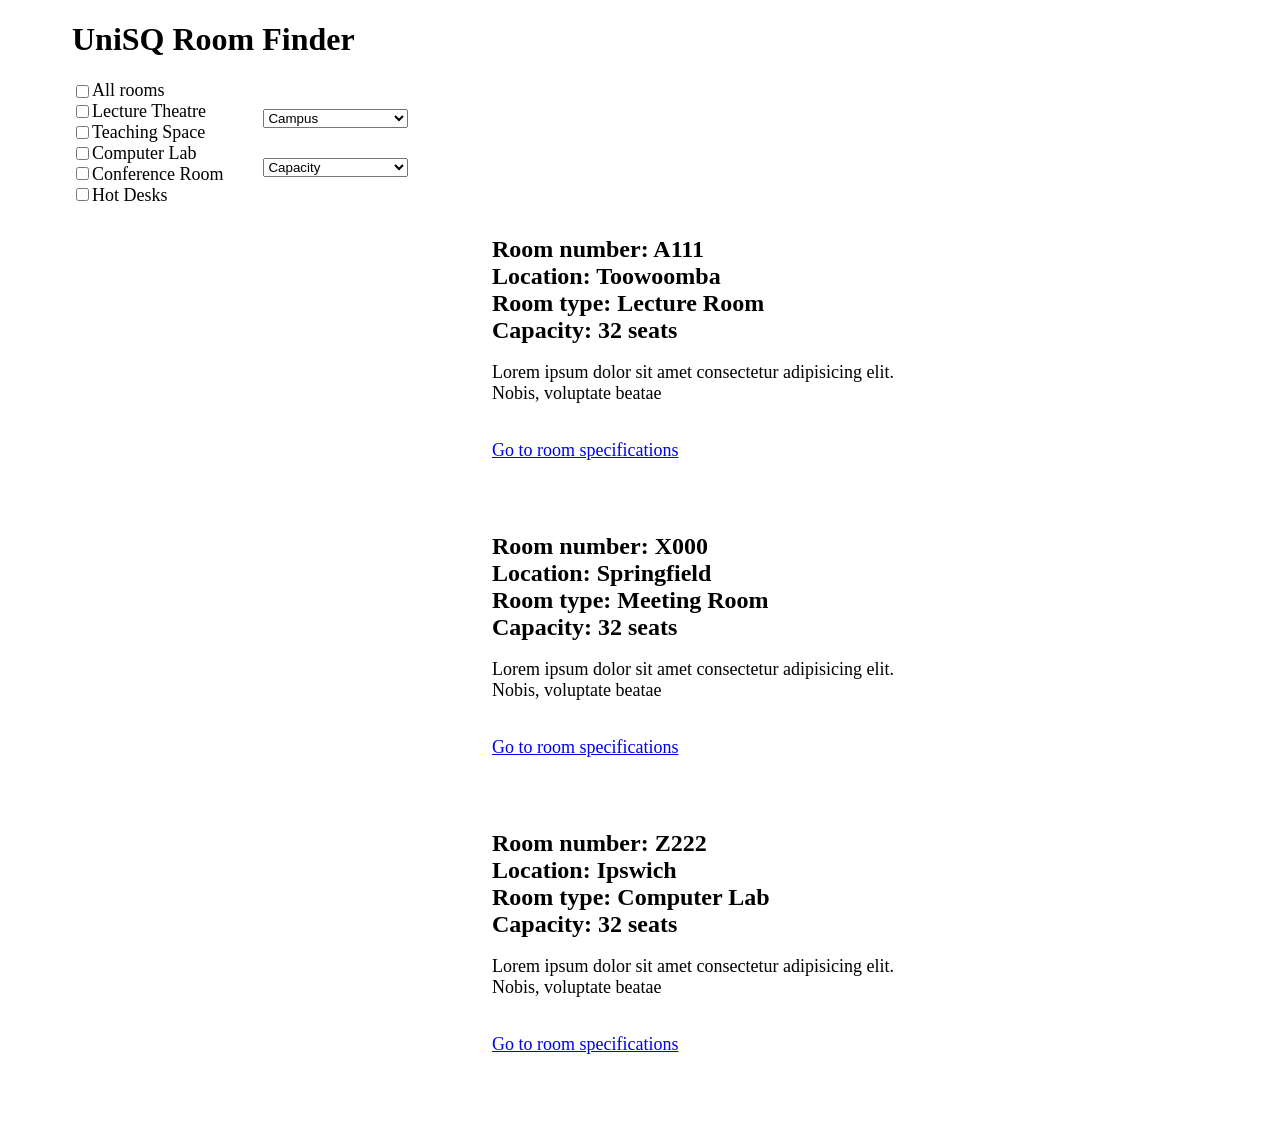
==== RoomFinder.html @ b2b9ea01 "needs work on item's class logic" ====
<!DOCTYPE html>
<html lang="en">
<head>
    <meta charset="UTF-8">
    <meta http-equiv="X-UA-Compatible" content="IE=edge">
    <meta name="viewport" content="width=device-width, initial-scale=1.0">
    <script src="https://ajax.googleapis.com/ajax/libs/jquery/3.6.0/jquery.min.js"></script>
    <title>UmiSQ Room Finder</title>
</head>
<style>
    body{
        padding-left: 5%;
    }
    .filter{
        display: flex;
        margin-bottom: 30px;
        font-size: large;
    }
    .position{background-color: green;
            margin: 10px;
            padding: 20px;
            font-size: 30px;}
    .col{
        display: flex;
        flex-direction: column;
        justify-content: space-evenly;
    }
    .rooms{
        display: flex;
        flex-direction: column;
        justify-content: space-evenly;
    }
    .col > label{
        display:inline-flex
    }
    #drops{
        margin-left: 40px;
    }
    .details{
        display: flex;
        gap: 20px;
        padding-bottom: 30px;
        /* display: none;         */
    }
    .details p{
        padding-right: 25%;
    }
    .details div{
        padding-right: 10px;
    }
    b{
        font-size:x-large;
    }
    p{
        font-size: large;
    }
    a{
        font-size: large;
    }
    .show{
        display: block;
    }

</style>
<script>
    //Javascript 
    // filterSelection("all");
    // function filterSelection(c){
    //     var x, i;
    //     x = document.getElementsByClassName("details");
    //     if (c == "all") c = "";
    //     //Remove class "show"
    //     for(i = 0; i < x.length; i++){
    //         RemoveClass(x[i], "show");
    //         if (x[i].className.indexOf(c) > -1) AddClass(x[i], "show");
    //     }
    // }

    // function AddClass(element, name) {
    // var i, arr1, arr2;
    // arr1 = element.className.split(" ");
    // arr2 = name.split(" ");
    // for (i = 0; i < arr2.length; i++) {
    // if (arr1.indexOf(arr2[i]) == -1) {
    //   element.className += " " + arr2[i];
    //     }
    //  }
    // }

    // function RemoveClass(element, name) {
    // var i, arr1, arr2;
    // arr1 = element.className.split(" ");
    // arr2 = name.split(" ");
    // for (i = 0; i < arr2.length; i++) {
    //     while (arr1.indexOf(arr2[i]) > -1) {
    //         arr1.splice(arr1.indexOf(arr2[i]), 1);
    //      }
    //     }
    //     element.className = arr1.join(" ");
    // }
    
    // // var btnContainer = document.getElementsByClassName("filterContainer");
    // // var btns = btnContainer.getElementsByClassName("filterContainer");
    // var btns = document.getElementsByClassName("filterContainer");
    // for (var i = 0; i < btns.length; i++) {
    //     "click change".split(" ").forEach(function(e){
    //         btns[i].addEventListener(e, function() {
    //         var current = document.getElementsByClassName("active");
    //         current[0].className = current[0].className.replace(" active", "");
    //         this.className += " active";
    //         });    
    //     });
    // }

    
    // $(document).ready(function(){
    //     $('.btn').on("click" ,function(){
    //         var items = $(this).attr('name');
    //         console.log(items);
    //     $('.details').each(function(){
    //         if(!$(this).hasClass(items)){
    //           $(this).animate({"width" : "toggle"});  
    //         }
    //     });
    //     });
    //     $("#campus").change(function(){
    //         var camp = $('option:selected', this).attr('value');
    //         console.log(camp);
    //         $('.details').each(function(){
    //         if(!$(this).hasClass(camp)){
    //           $(this).animate({"width" : "toggle"});  
    //         }
    //     });
    //     });
    // });

    $(document).ready(function(){
        let items = [];
        let noitems =[];

        // $('.btn').on("click", function(){
        //     var boxes = $('input[name=a]:checked');
        //     var nothick = $("input[name=a]:not(checked)");
        //     console.log(boxes);
        //     console.log(nothick);
        //     //console.log(nothick)
        //     for(i=0; i < boxes.length; i++){
        //         var cls = boxes[i].id;
        //         if(!(items[i]=cls)){
        //             items.push(cls);
        //         }
        //         console.log(items);
        //     }


        $('.btn').on("click", function(){
            // $('.details').each(function(){
            //     $(this).hide();
            // });
            if($(this).prop('checked')){
                console.log("checked");
                console.log(this.id);
                var item = this.id;
                $('.details').each(function(){
                    if($(this).hasClass(item)){
                        if(!$(this).is(':visible')){
                            $(this).show();
                        }
                    }else if(!$(this).hasClass(item)){
                        $(this).hide()   //check if statements here <--------------
                    }
                });
            }else if($(this).prop('checked', false)){
                console.log('unchecked');
            }
        });

            function details(c){
                $('.details').each(function(){
                    if(!$(this).hasClass(c)){
                        $(this).hide();
                    }else{
                        $(this).show();
                    }
                });   
            }

        });

        

        // if($('.lecture').is(':checked')){
        //     alert('checked')
        // }

    //});


</script>
<body>
    <h1>UniSQ Room Finder</h1>
    <h2></h2>
    <div class="filter">
        <div class="col" class="filterContainer">
            <input class="btn active" type="checkbox"  name="a" id="all">
            <input class="btn" type="checkbox"  name="a" id="lecture">
            <input class="btn" type="checkbox"  name="a" id="teaching">
            <input class="btn" type="checkbox"  name="a" id="lab">
            <input class="btn" type="checkbox"  name="a" id="conf">
            <input class="btn" type="checkbox"  name="a" id="desks">          
        </div>
        <div class="col">
            <label for="all">All rooms</label>
            <label for="lecture">Lecture Theatre</label>
            <label for="teaching">Teaching Space</label>
            <label for="lab">Computer Lab</label>
            <label for="conf">Conference Room</label>
            <label for="desks">Hot Desks</label>
        </div>
        <div class="col" id="drops">
            <select name="Campus" id="campus" class="filterContainer">
                <option class="btn" value="" disabled selected hidden>Campus</option>
                <option class="btn" value="spf" name="spf">Springfield</option>
                <option class="btn" value="tw" >Toowoomba</option>
                <option class="btn" value="ip" >Ipswich</option>
            </select>
            <select name="Capacity" id="capacity" class="filterContainer">
                <option value="" disabled selected hidden>Capacity</option>
                <option class="btn" value="small" >up to 10 people</option>
                <option class="btn" value="medium" >up to 30 people</option>
                <option class="btn" value="large" >more than 30 people</option>
            </select>
        </div>
    </div>
    <div class="rooms">
        <div class="details lecture tw" >
            <iframe  width="400" height="267" allowfullscreen style="border-style:none;" src="https://panoramas.usq.edu.au/viewer.html?config=/single%3Fid%3DBCR0GwQtn1OTLjhY5akVCd3Dundefined"></iframe>
            <div>
                <b>Room number: A111</b>
                <br>
                <b>Location: Toowoomba</b>
                <br>
                <b>Room type: Lecture Room</b>
                <br>
                <b>Capacity: 32 seats</b>
                <br>
                <p>Lorem ipsum dolor sit amet consectetur adipisicing elit. Nobis, voluptate beatae</p>
                <br>
                <a href="#">Go to room specifications</a>
            </div>
        </div>
        <div class="details conf spf">
            <iframe  width="400" height="267" allowfullscreen style="border-style:none;" src="https://panoramas.usq.edu.au/viewer.html?config=/single%3Fid%3DBCR0GwQtn1OTLjhY5akVCd3Dundefined"></iframe>
            <div>
                <b>Room number: X000</b>
                <br>
                <b>Location: Springfield</b>
                <br>
                <b>Room type: Meeting Room</b>
                <br>
                <b>Capacity: 32 seats</b>
                <br>
                <p>Lorem ipsum dolor sit amet consectetur adipisicing elit. Nobis, voluptate beatae</p>
                <br>
                <a href="#">Go to room specifications</a>
            </div>
        </div>
        <div class="details lab ip">
            <iframe  width="400" height="267" allowfullscreen style="border-style:none;" src="https://panoramas.usq.edu.au/viewer.html?config=/single%3Fid%3DBCR0GwQtn1OTLjhY5akVCd3Dundefined"></iframe>
            <div>
                <b>Room number: Z222</b>
                <br>
                <b>Location: Ipswich</b>
                <br>
                <b>Room type: Computer Lab</b>
                <br>
                <b>Capacity: 32 seats</b>
                <br>
                <p>Lorem ipsum dolor sit amet consectetur adipisicing elit. Nobis, voluptate beatae</p>
                <br>
                <a href="#">Go to room specifications</a>
            </div>
        </div>
    </div>
    
</body>
</html>
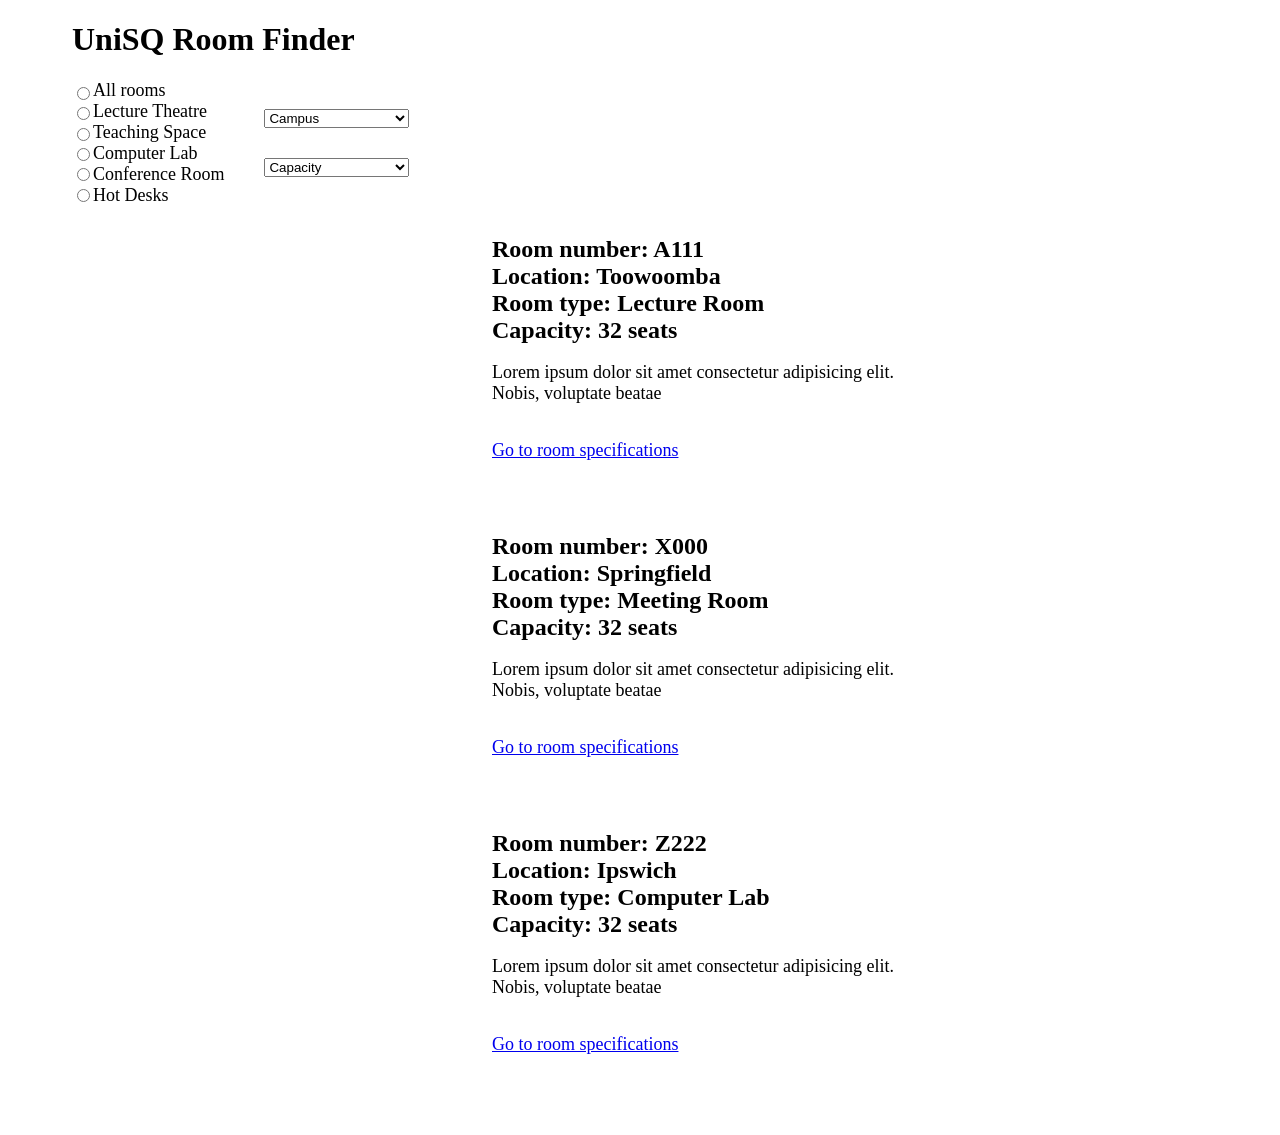
==== commit 0e5ee951: "to fix dropdown menu finder" ====
--- a/RoomFinder.html
+++ b/RoomFinder.html
@@ -135,6 +135,7 @@
     // });
 
     $(document).ready(function(){
+        itemid = "";
         let items = [];
         let noitems =[];
 
@@ -157,17 +158,29 @@
             // $('.details').each(function(){
             //     $(this).hide();
             // });
+            var thicked = $('input[name=a]:checked');
+            console.log(thicked.length);
+            console.log(thicked);
+            // if(thicked.length == 0){
+            //     console.log("all unchecked")
+            //     $('.details').show();
+            // };
+            // if($("#all").prop("checked", true)){
+            //     console.log("all unchecked")
+            //     $('.details').show();
+            // };
             if($(this).prop('checked')){
                 console.log("checked");
                 console.log(this.id);
                 var item = this.id;
+                itemid = item;
+                var flag = $(this).data('changed', true);
+                console.log($(this).data('changed'));
                 $('.details').each(function(){
                     if($(this).hasClass(item)){
-                        if(!$(this).is(':visible')){
                             $(this).show();
-                        }
-                    }else if(!$(this).hasClass(item)){
-                        $(this).hide()   //check if statements here <--------------
+                    }else if($(this).data('changed', false)){
+                        $(this).hide() 
                     }
                 });
             }else if($(this).prop('checked', false)){
@@ -175,25 +188,44 @@
             }
         });
 
-            function details(c){
+        $(".all").on("click", function(){
+
+            $(".details").show();
+
+
+        });
+
+        $("select[name=Campus]").change(function(){
+            var selectedCampus = $(this).children("option:selected").val();
+            if(selectedCampus == "tw"){
                 $('.details').each(function(){
-                    if(!$(this).hasClass(c)){
-                        $(this).hide();
+                    if($(this).hasClass("tw") && $(this).hasClass(itemid)){
+                        $(this).show()
                     }else{
-                        $(this).show();
+                        $(this).hide()
                     }
-                });   
+                })
+                //$(".tw").show();
+                //$(".spf").hide();
+                //$(".ip").hide();
+            // } else if(selectedCampus == "spf"){
+            //     $(".spf").show();
+            //     $(".tw").hide();
+            //     $(".ip").hide();
+            // } else if(selectedCampus == "ip"){
+            //     $(".ip").show();
+            //     $(".spf").hide();
+            //     $(".tw").hide();
             }
 
         });
 
-        
-
-        // if($('.lecture').is(':checked')){
-        //     alert('checked')
-        // }
-
-    //});
+
+
+
+
+        });
+
 
 
 </script>
@@ -202,12 +234,12 @@
     <h2></h2>
     <div class="filter">
         <div class="col" class="filterContainer">
-            <input class="btn active" type="checkbox"  name="a" id="all">
-            <input class="btn" type="checkbox"  name="a" id="lecture">
-            <input class="btn" type="checkbox"  name="a" id="teaching">
-            <input class="btn" type="checkbox"  name="a" id="lab">
-            <input class="btn" type="checkbox"  name="a" id="conf">
-            <input class="btn" type="checkbox"  name="a" id="desks">          
+            <input class="all" type="radio"  name="a" id="all">
+            <input class="btn" type="radio"  name="a" id="lecture">
+            <input class="btn" type="radio"  name="a" id="teaching">
+            <input class="btn" type="radio"  name="a" id="lab">
+            <input class="btn" type="radio"  name="a" id="conf">
+            <input class="btn" type="radio"  name="a" id="desks">          
         </div>
         <div class="col">
             <label for="all">All rooms</label>
@@ -219,16 +251,16 @@
         </div>
         <div class="col" id="drops">
             <select name="Campus" id="campus" class="filterContainer">
-                <option class="btn" value="" disabled selected hidden>Campus</option>
-                <option class="btn" value="spf" name="spf">Springfield</option>
-                <option class="btn" value="tw" >Toowoomba</option>
-                <option class="btn" value="ip" >Ipswich</option>
+                <option class="btn" value="all" disabled selected hidden name="campus">Campus</option>
+                <option class="btn" value="spf" name="campus">Springfield</option>
+                <option class="btn" value="tw"  name="campus">Toowoomba</option>
+                <option class="btn" value="ip" name="campus">Ipswich</option>
             </select>
             <select name="Capacity" id="capacity" class="filterContainer">
-                <option value="" disabled selected hidden>Capacity</option>
-                <option class="btn" value="small" >up to 10 people</option>
-                <option class="btn" value="medium" >up to 30 people</option>
-                <option class="btn" value="large" >more than 30 people</option>
+                <option value="" disabled selected hidden name="capacity">Capacity</option>
+                <option class="btn" value="small" name="capacity">up to 10 people</option>
+                <option class="btn" value="medium" name="capacity">up to 30 people</option>
+                <option class="btn" value="large" name="capacity">more than 30 people</option>
             </select>
         </div>
     </div>
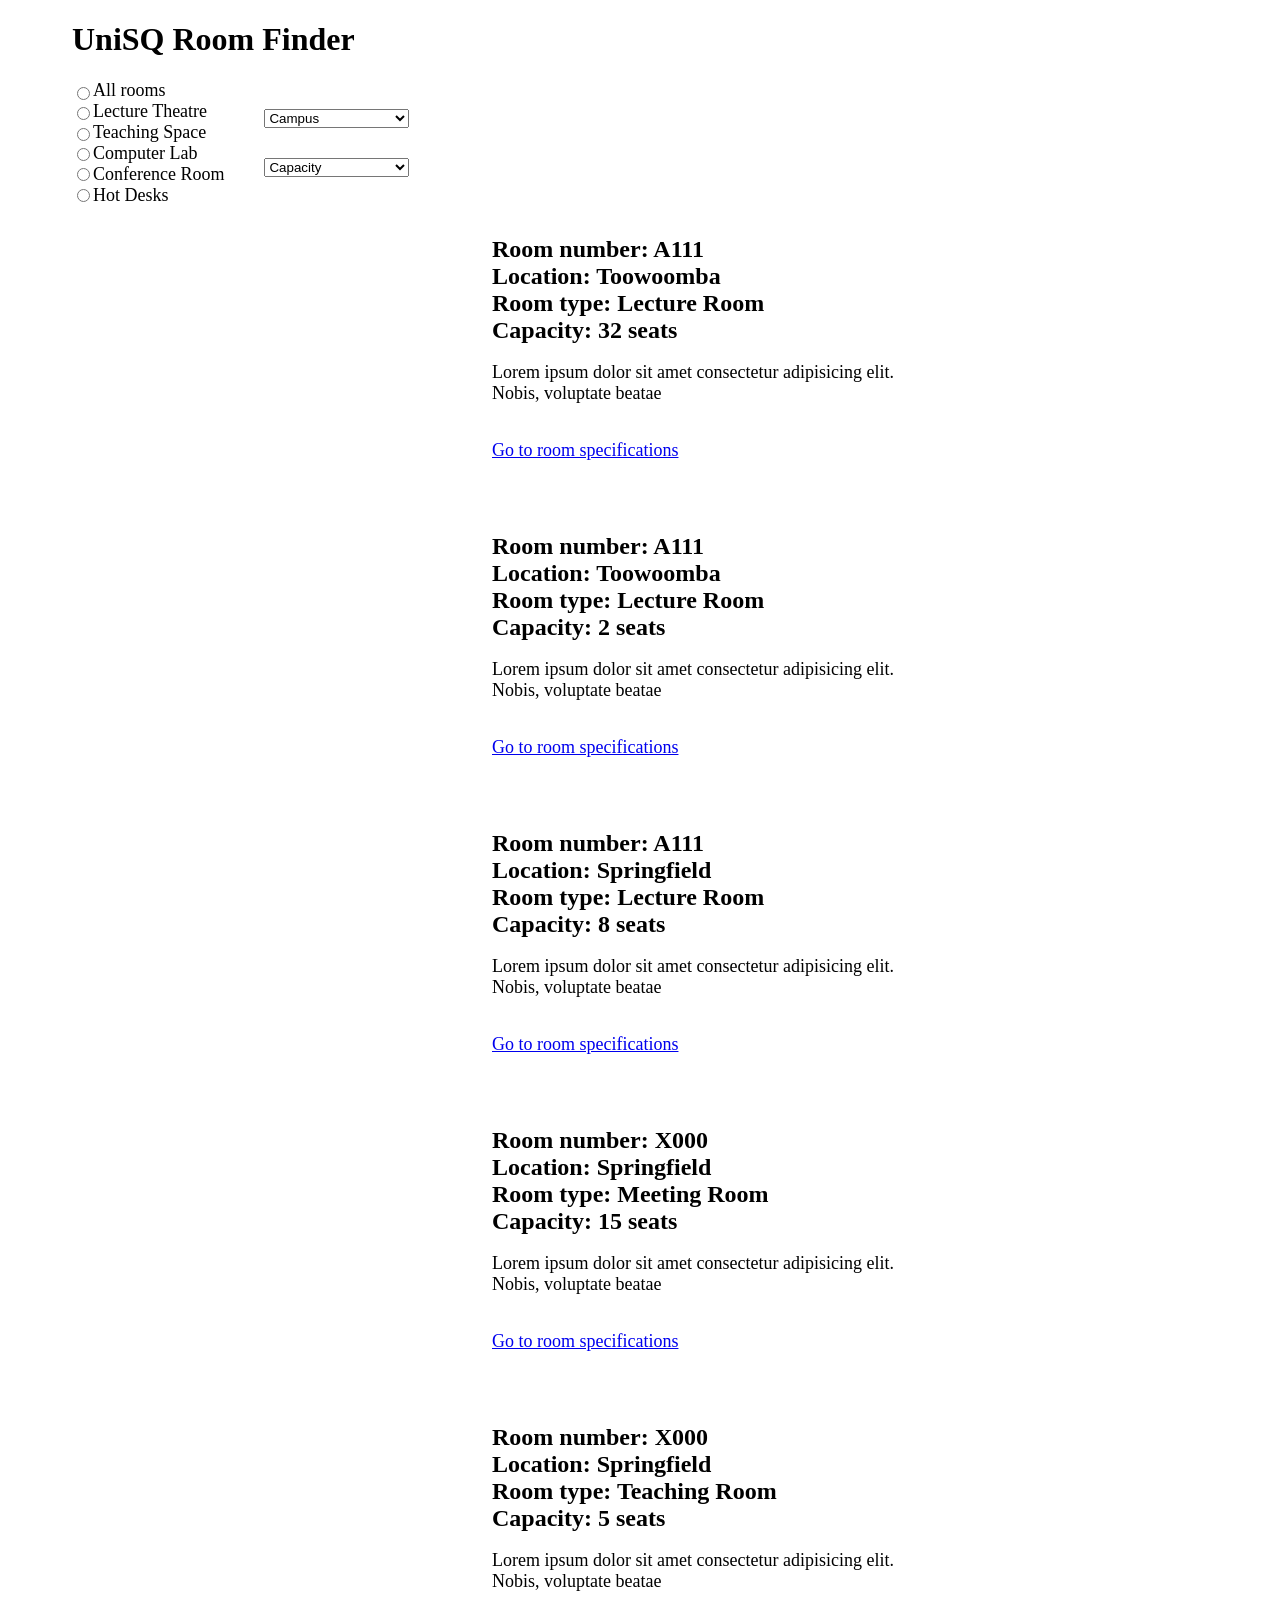
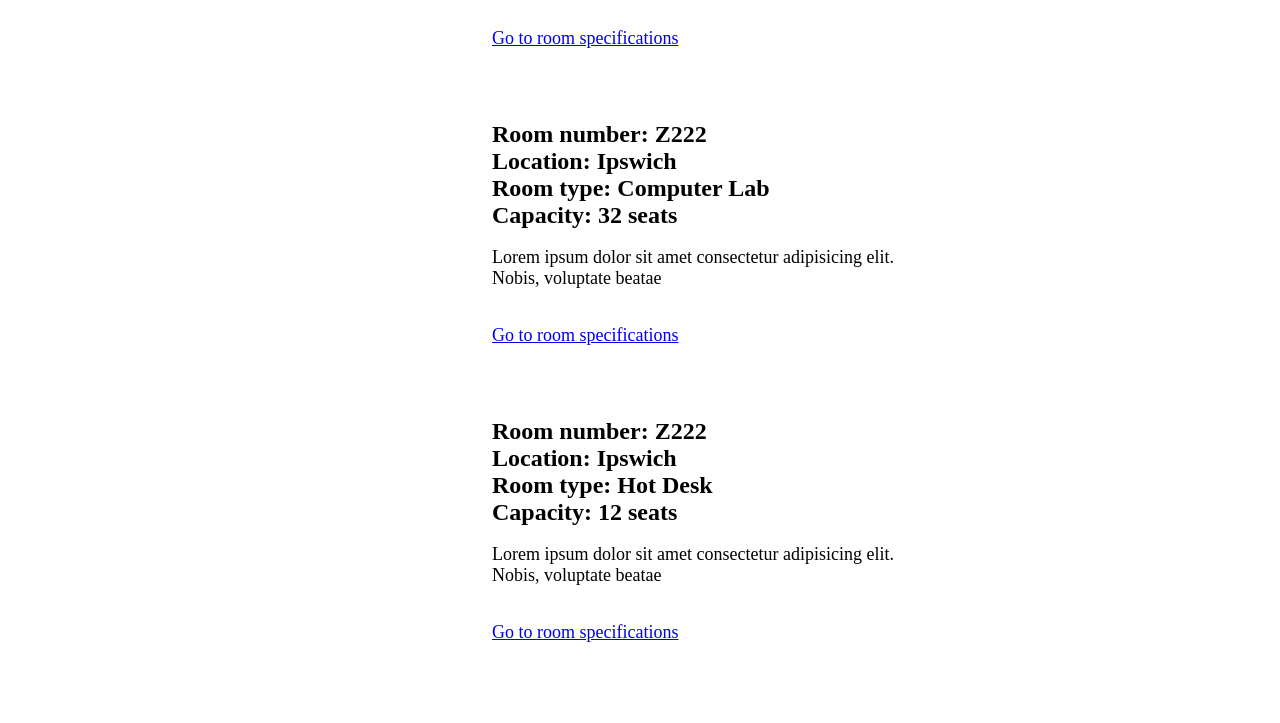
==== commit 65291c27: "Capacity and Campus finder fixed" ====
--- a/RoomFinder.html
+++ b/RoomFinder.html
@@ -63,112 +63,21 @@
 
 </style>
 <script>
-    //Javascript 
-    // filterSelection("all");
-    // function filterSelection(c){
-    //     var x, i;
-    //     x = document.getElementsByClassName("details");
-    //     if (c == "all") c = "";
-    //     //Remove class "show"
-    //     for(i = 0; i < x.length; i++){
-    //         RemoveClass(x[i], "show");
-    //         if (x[i].className.indexOf(c) > -1) AddClass(x[i], "show");
-    //     }
-    // }
-
-    // function AddClass(element, name) {
-    // var i, arr1, arr2;
-    // arr1 = element.className.split(" ");
-    // arr2 = name.split(" ");
-    // for (i = 0; i < arr2.length; i++) {
-    // if (arr1.indexOf(arr2[i]) == -1) {
-    //   element.className += " " + arr2[i];
-    //     }
-    //  }
-    // }
-
-    // function RemoveClass(element, name) {
-    // var i, arr1, arr2;
-    // arr1 = element.className.split(" ");
-    // arr2 = name.split(" ");
-    // for (i = 0; i < arr2.length; i++) {
-    //     while (arr1.indexOf(arr2[i]) > -1) {
-    //         arr1.splice(arr1.indexOf(arr2[i]), 1);
-    //      }
-    //     }
-    //     element.className = arr1.join(" ");
-    // }
-    
-    // // var btnContainer = document.getElementsByClassName("filterContainer");
-    // // var btns = btnContainer.getElementsByClassName("filterContainer");
-    // var btns = document.getElementsByClassName("filterContainer");
-    // for (var i = 0; i < btns.length; i++) {
-    //     "click change".split(" ").forEach(function(e){
-    //         btns[i].addEventListener(e, function() {
-    //         var current = document.getElementsByClassName("active");
-    //         current[0].className = current[0].className.replace(" active", "");
-    //         this.className += " active";
-    //         });    
-    //     });
-    // }
-
-    
-    // $(document).ready(function(){
-    //     $('.btn').on("click" ,function(){
-    //         var items = $(this).attr('name');
-    //         console.log(items);
-    //     $('.details').each(function(){
-    //         if(!$(this).hasClass(items)){
-    //           $(this).animate({"width" : "toggle"});  
-    //         }
-    //     });
-    //     });
-    //     $("#campus").change(function(){
-    //         var camp = $('option:selected', this).attr('value');
-    //         console.log(camp);
-    //         $('.details').each(function(){
-    //         if(!$(this).hasClass(camp)){
-    //           $(this).animate({"width" : "toggle"});  
-    //         }
-    //     });
-    //     });
-    // });
 
     $(document).ready(function(){
-        itemid = "";
+        var itemid = "";
+        var selecCamp;
+        var capacity;
+        var clicked = false;
         let items = [];
         let noitems =[];
 
-        // $('.btn').on("click", function(){
-        //     var boxes = $('input[name=a]:checked');
-        //     var nothick = $("input[name=a]:not(checked)");
-        //     console.log(boxes);
-        //     console.log(nothick);
-        //     //console.log(nothick)
-        //     for(i=0; i < boxes.length; i++){
-        //         var cls = boxes[i].id;
-        //         if(!(items[i]=cls)){
-        //             items.push(cls);
-        //         }
-        //         console.log(items);
-        //     }
-
 
         $('.btn').on("click", function(){
-            // $('.details').each(function(){
-            //     $(this).hide();
-            // });
+            clicked = true;
             var thicked = $('input[name=a]:checked');
             console.log(thicked.length);
             console.log(thicked);
-            // if(thicked.length == 0){
-            //     console.log("all unchecked")
-            //     $('.details').show();
-            // };
-            // if($("#all").prop("checked", true)){
-            //     console.log("all unchecked")
-            //     $('.details').show();
-            // };
             if($(this).prop('checked')){
                 console.log("checked");
                 console.log(this.id);
@@ -177,11 +86,26 @@
                 var flag = $(this).data('changed', true);
                 console.log($(this).data('changed'));
                 $('.details').each(function(){
-                    if($(this).hasClass(item)){
+                    if(!selecCamp){
+                        console.log("campus empty")
+                        if($(this).hasClass(item)){
+                                $(this).show();
+                        }else if($(this).data('changed', false)){
+                        $(this).hide() 
+                        }
+                    }else if(selecCamp.length > 1){
+                        if($(this).hasClass("details " + itemid +" "+ selecCamp)){
                             $(this).show();
-                    }else if($(this).data('changed', false)){
-                        $(this).hide() 
-                    }
+                        }else{
+                            $(this).hide();
+                        }
+                    }else if(capacity.length > 0){
+
+                    }else{
+                        $(this).hide();
+                    }
+                    
+                   
                 });
             }else if($(this).prop('checked', false)){
                 console.log('unchecked');
@@ -197,27 +121,56 @@
 
         $("select[name=Campus]").change(function(){
             var selectedCampus = $(this).children("option:selected").val();
-            if(selectedCampus == "tw"){
-                $('.details').each(function(){
-                    if($(this).hasClass("tw") && $(this).hasClass(itemid)){
-                        $(this).show()
+            selecCamp = selectedCampus;
+            console.log("capacity aquired"+ " "+ capacity)
+            $(".details").each(function(){
+                if(!itemid){
+                    if($(this).hasClass(selectedCampus)){
+                    $(this).show();
+                    }else{
+                    $(this).hide();
+                    }
+                }else if(itemid){
+                    if($(this).hasClass("details "+itemid+" "+selectedCampus)){
+                        $(this).show();
+                    }else{
+                        $(this).hide();
+                    }
+
+                }
+            });
+            if(capacity){
+                console.log("details "+itemid+" "+selectedCampus+" "+capacity)
+                $(".details").each(function(){
+                    if($(this).hasClass("details "+itemid+" "+selectedCampus+" "+capacity)){
+                        $(this).show();
+                    }else{
+                        $(this).hide();
+                    }
+                });
+            };
+
+        });
+
+        $("select[name=Capacity]").change(function(){
+            var selectedCapacity = $(this).children("option:selected").val();
+            capacity = selectedCapacity;
+            console.log(selectedCapacity);
+            $(".details").each(function(){
+                if(!itemid){
+                    if($(this).hasClass(capacity)){
+                    $(this).show();
+                    }else{
+                    $(this).hide();
+                    }
+                }else if(itemid){
+                    if(($(this).hasClass(itemid)) && ($(this).hasClass(capacity))){
+                        $(this).show();
                     }else{
                         $(this).hide()
                     }
-                })
-                //$(".tw").show();
-                //$(".spf").hide();
-                //$(".ip").hide();
-            // } else if(selectedCampus == "spf"){
-            //     $(".spf").show();
-            //     $(".tw").hide();
-            //     $(".ip").hide();
-            // } else if(selectedCampus == "ip"){
-            //     $(".ip").show();
-            //     $(".spf").hide();
-            //     $(".tw").hide();
-            }
-
+                }
+            });
         });
 
 
@@ -258,14 +211,14 @@
             </select>
             <select name="Capacity" id="capacity" class="filterContainer">
                 <option value="" disabled selected hidden name="capacity">Capacity</option>
-                <option class="btn" value="small" name="capacity">up to 10 people</option>
-                <option class="btn" value="medium" name="capacity">up to 30 people</option>
-                <option class="btn" value="large" name="capacity">more than 30 people</option>
+                <option class="btn" value="s" name="capacity">up to 10 people</option>
+                <option class="btn" value="m" name="capacity">up to 30 people</option>
+                <option class="btn" value="l" name="capacity">more than 30 people</option>
             </select>
         </div>
     </div>
     <div class="rooms">
-        <div class="details lecture tw" >
+        <div class="details lecture tw l" >
             <iframe  width="400" height="267" allowfullscreen style="border-style:none;" src="https://panoramas.usq.edu.au/viewer.html?config=/single%3Fid%3DBCR0GwQtn1OTLjhY5akVCd3Dundefined"></iframe>
             <div>
                 <b>Room number: A111</b>
@@ -281,7 +234,39 @@
                 <a href="#">Go to room specifications</a>
             </div>
         </div>
-        <div class="details conf spf">
+        <div class="details lecture tw s" >
+            <iframe  width="400" height="267" allowfullscreen style="border-style:none;" src="https://panoramas.usq.edu.au/viewer.html?config=/single%3Fid%3DBCR0GwQtn1OTLjhY5akVCd3Dundefined"></iframe>
+            <div>
+                <b>Room number: A111</b>
+                <br>
+                <b>Location: Toowoomba</b>
+                <br>
+                <b>Room type: Lecture Room</b>
+                <br>
+                <b>Capacity: 2 seats</b>
+                <br>
+                <p>Lorem ipsum dolor sit amet consectetur adipisicing elit. Nobis, voluptate beatae</p>
+                <br>
+                <a href="#">Go to room specifications</a>
+            </div>
+        </div>
+        <div class="details lecture spf s" >
+            <iframe  width="400" height="267" allowfullscreen style="border-style:none;" src="https://panoramas.usq.edu.au/viewer.html?config=/single%3Fid%3DBCR0GwQtn1OTLjhY5akVCd3Dundefined"></iframe>
+            <div>
+                <b>Room number: A111</b>
+                <br>
+                <b>Location: Springfield</b>
+                <br>
+                <b>Room type: Lecture Room</b>
+                <br>
+                <b>Capacity: 8 seats</b>
+                <br>
+                <p>Lorem ipsum dolor sit amet consectetur adipisicing elit. Nobis, voluptate beatae</p>
+                <br>
+                <a href="#">Go to room specifications</a>
+            </div>
+        </div>
+        <div class="details conf spf m">
             <iframe  width="400" height="267" allowfullscreen style="border-style:none;" src="https://panoramas.usq.edu.au/viewer.html?config=/single%3Fid%3DBCR0GwQtn1OTLjhY5akVCd3Dundefined"></iframe>
             <div>
                 <b>Room number: X000</b>
@@ -290,6 +275,38 @@
                 <br>
                 <b>Room type: Meeting Room</b>
                 <br>
+                <b>Capacity: 15 seats</b>
+                <br>
+                <p>Lorem ipsum dolor sit amet consectetur adipisicing elit. Nobis, voluptate beatae</p>
+                <br>
+                <a href="#">Go to room specifications</a>
+            </div>
+        </div>
+        <div class="details teaching spf s">
+            <iframe  width="400" height="267" allowfullscreen style="border-style:none;" src="https://panoramas.usq.edu.au/viewer.html?config=/single%3Fid%3DBCR0GwQtn1OTLjhY5akVCd3Dundefined"></iframe>
+            <div>
+                <b>Room number: X000</b>
+                <br>
+                <b>Location: Springfield</b>
+                <br>
+                <b>Room type: Teaching Room</b>
+                <br>
+                <b>Capacity: 5 seats</b>
+                <br>
+                <p>Lorem ipsum dolor sit amet consectetur adipisicing elit. Nobis, voluptate beatae</p>
+                <br>
+                <a href="#">Go to room specifications</a>
+            </div>
+        </div>
+        <div class="details lab ip l">
+            <iframe  width="400" height="267" allowfullscreen style="border-style:none;" src="https://panoramas.usq.edu.au/viewer.html?config=/single%3Fid%3DBCR0GwQtn1OTLjhY5akVCd3Dundefined"></iframe>
+            <div>
+                <b>Room number: Z222</b>
+                <br>
+                <b>Location: Ipswich</b>
+                <br>
+                <b>Room type: Computer Lab</b>
+                <br>
                 <b>Capacity: 32 seats</b>
                 <br>
                 <p>Lorem ipsum dolor sit amet consectetur adipisicing elit. Nobis, voluptate beatae</p>
@@ -297,16 +314,16 @@
                 <a href="#">Go to room specifications</a>
             </div>
         </div>
-        <div class="details lab ip">
+        <div class="details desks ip m">
             <iframe  width="400" height="267" allowfullscreen style="border-style:none;" src="https://panoramas.usq.edu.au/viewer.html?config=/single%3Fid%3DBCR0GwQtn1OTLjhY5akVCd3Dundefined"></iframe>
             <div>
                 <b>Room number: Z222</b>
                 <br>
                 <b>Location: Ipswich</b>
                 <br>
-                <b>Room type: Computer Lab</b>
-                <br>
-                <b>Capacity: 32 seats</b>
+                <b>Room type: Hot Desk</b>
+                <br>
+                <b>Capacity: 12 seats</b>
                 <br>
                 <p>Lorem ipsum dolor sit amet consectetur adipisicing elit. Nobis, voluptate beatae</p>
                 <br>
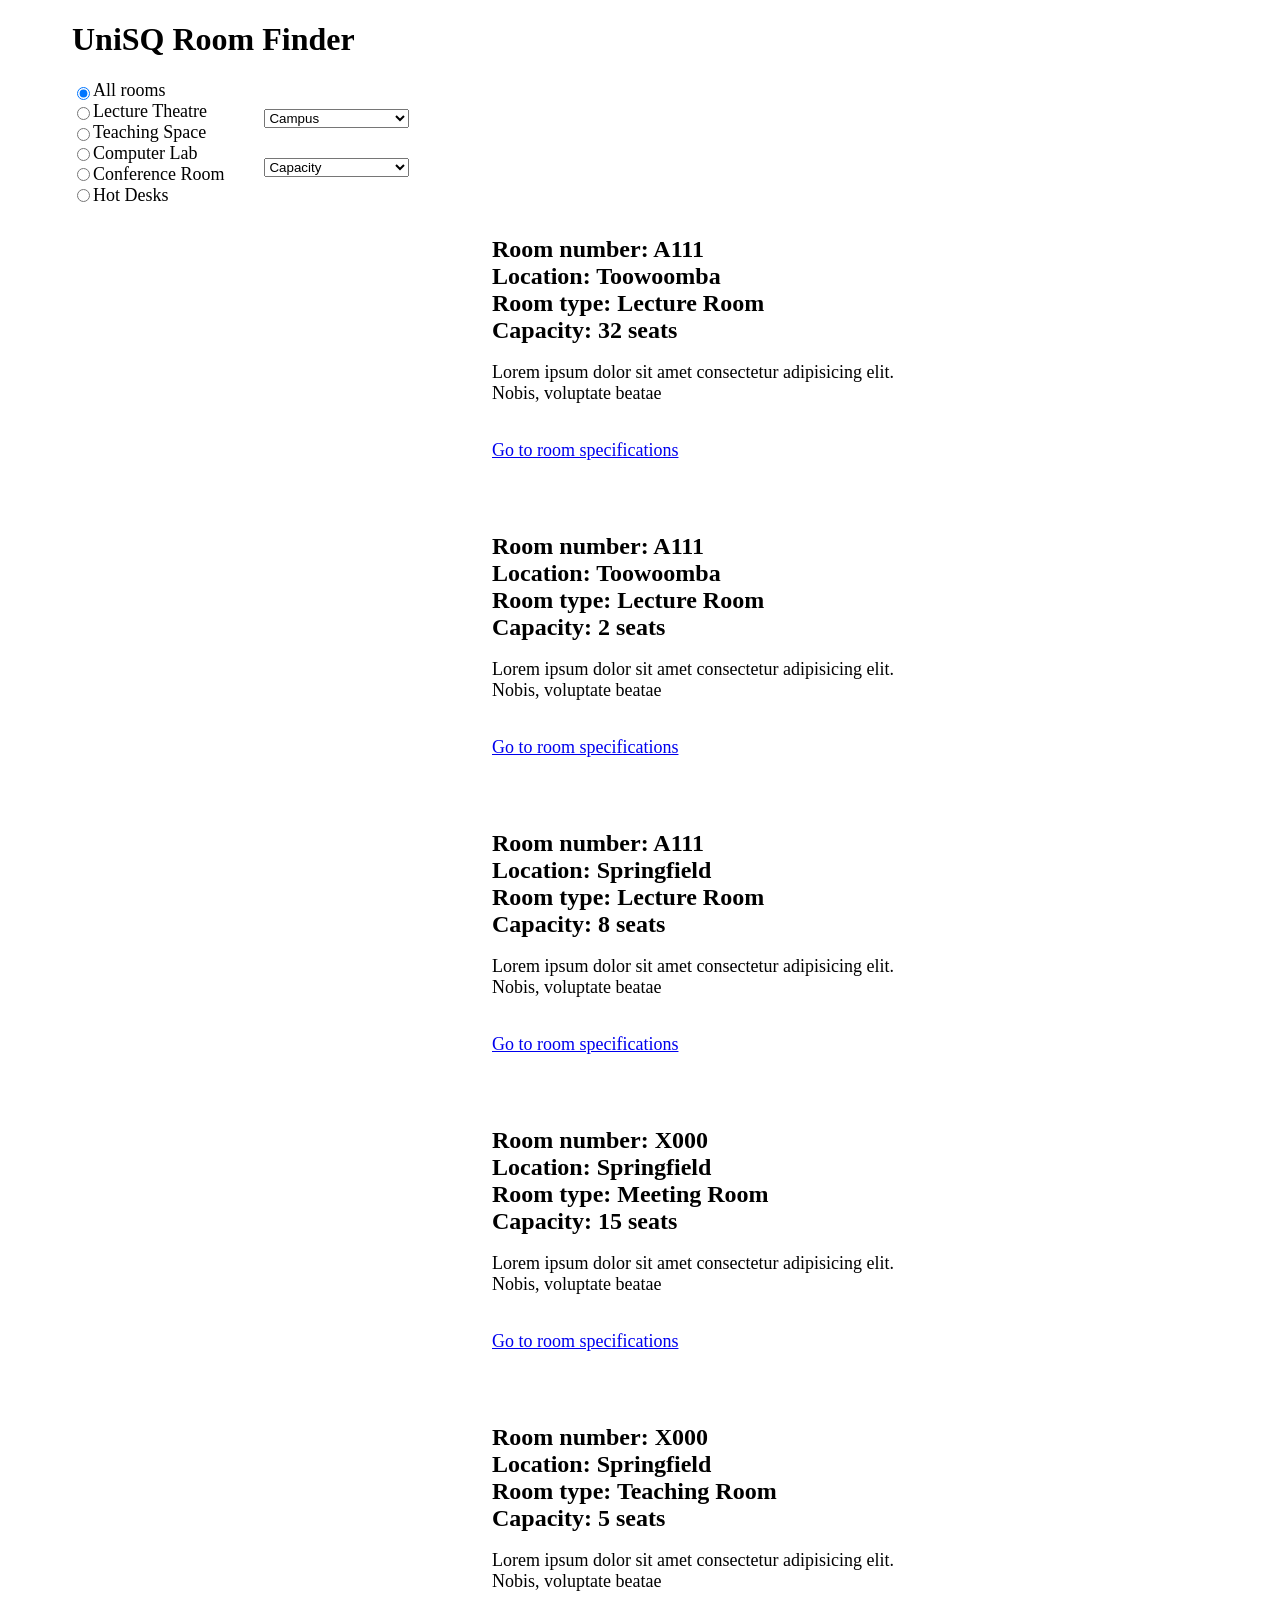
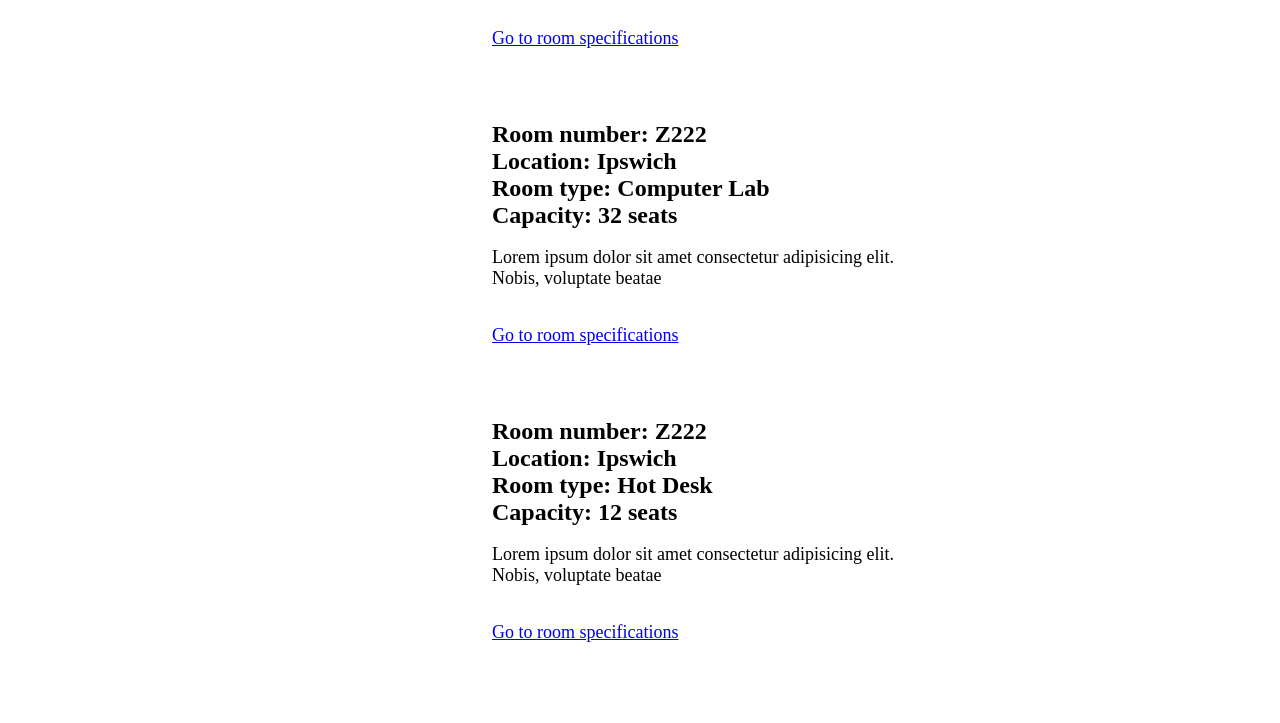
==== commit 1485f0f4: "all rooms option fixed" ====
--- a/RoomFinder.html
+++ b/RoomFinder.html
@@ -114,7 +114,36 @@
 
         $(".all").on("click", function(){
 
-            $(".details").show();
+            if((!selecCamp) || (!capacity)){
+                $(".details").show();
+            }else if(selecCamp){
+                $(".details").each(function(){
+                    if($(this).hasClass(selecCamp)){
+                        $(this).show();
+                    }else{
+                        $(this).hide();
+                    }
+                });
+
+            }else if(capacity){
+                $(".details").each(function(){
+                    if($(this).hasClass(capacity)){
+                        $(this).show();
+                    }else{
+                        $(this).hide();
+                    }
+                });
+            };
+            if((selecCamp) && (capacity)){
+                $(".details").each(function(){
+                    if(($(this).hasClass(selecCamp)) && ($(this).hasClass(capacity))){
+                        $(this).show();
+                    }else{
+                        $(this).hide()
+                    }
+                });
+            }
+
 
 
         });
@@ -187,7 +216,7 @@
     <h2></h2>
     <div class="filter">
         <div class="col" class="filterContainer">
-            <input class="all" type="radio"  name="a" id="all">
+            <input class="all" type="radio"  name="a" id="all" checked="checked">
             <input class="btn" type="radio"  name="a" id="lecture">
             <input class="btn" type="radio"  name="a" id="teaching">
             <input class="btn" type="radio"  name="a" id="lab">
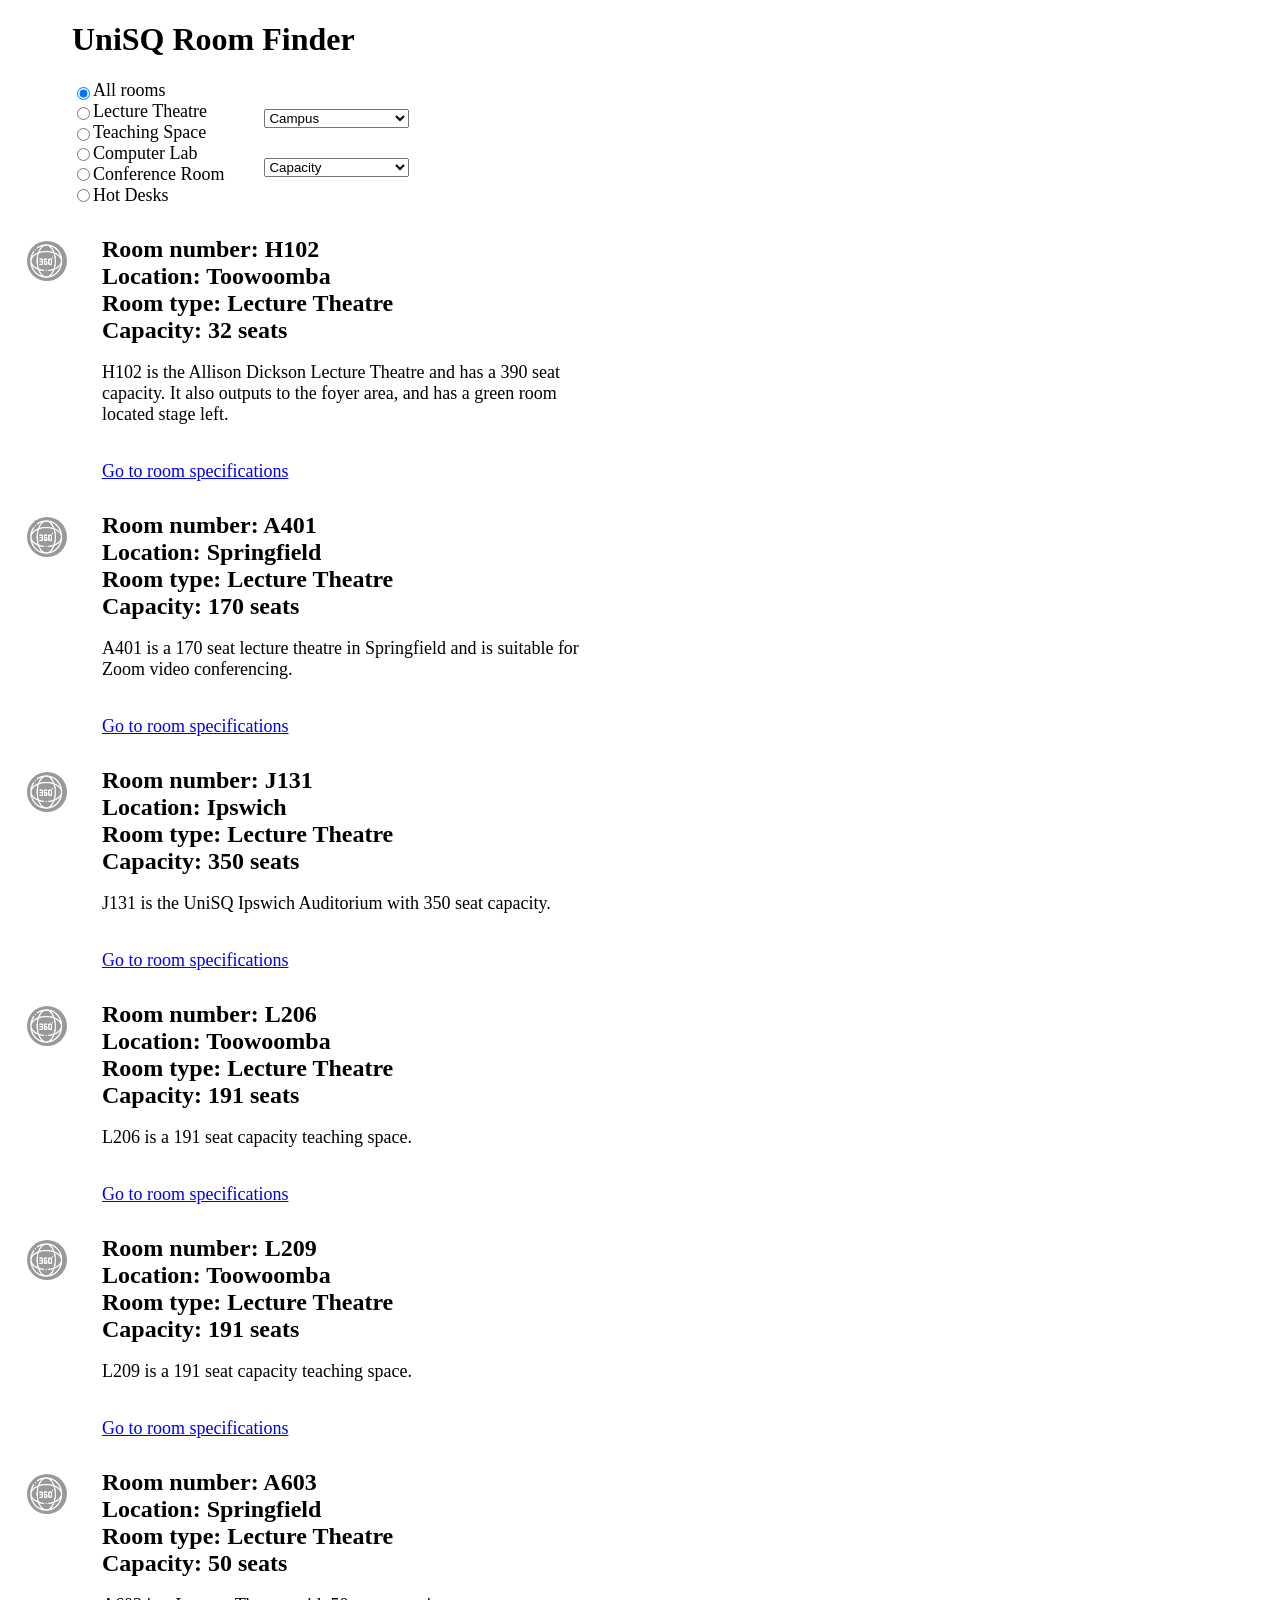
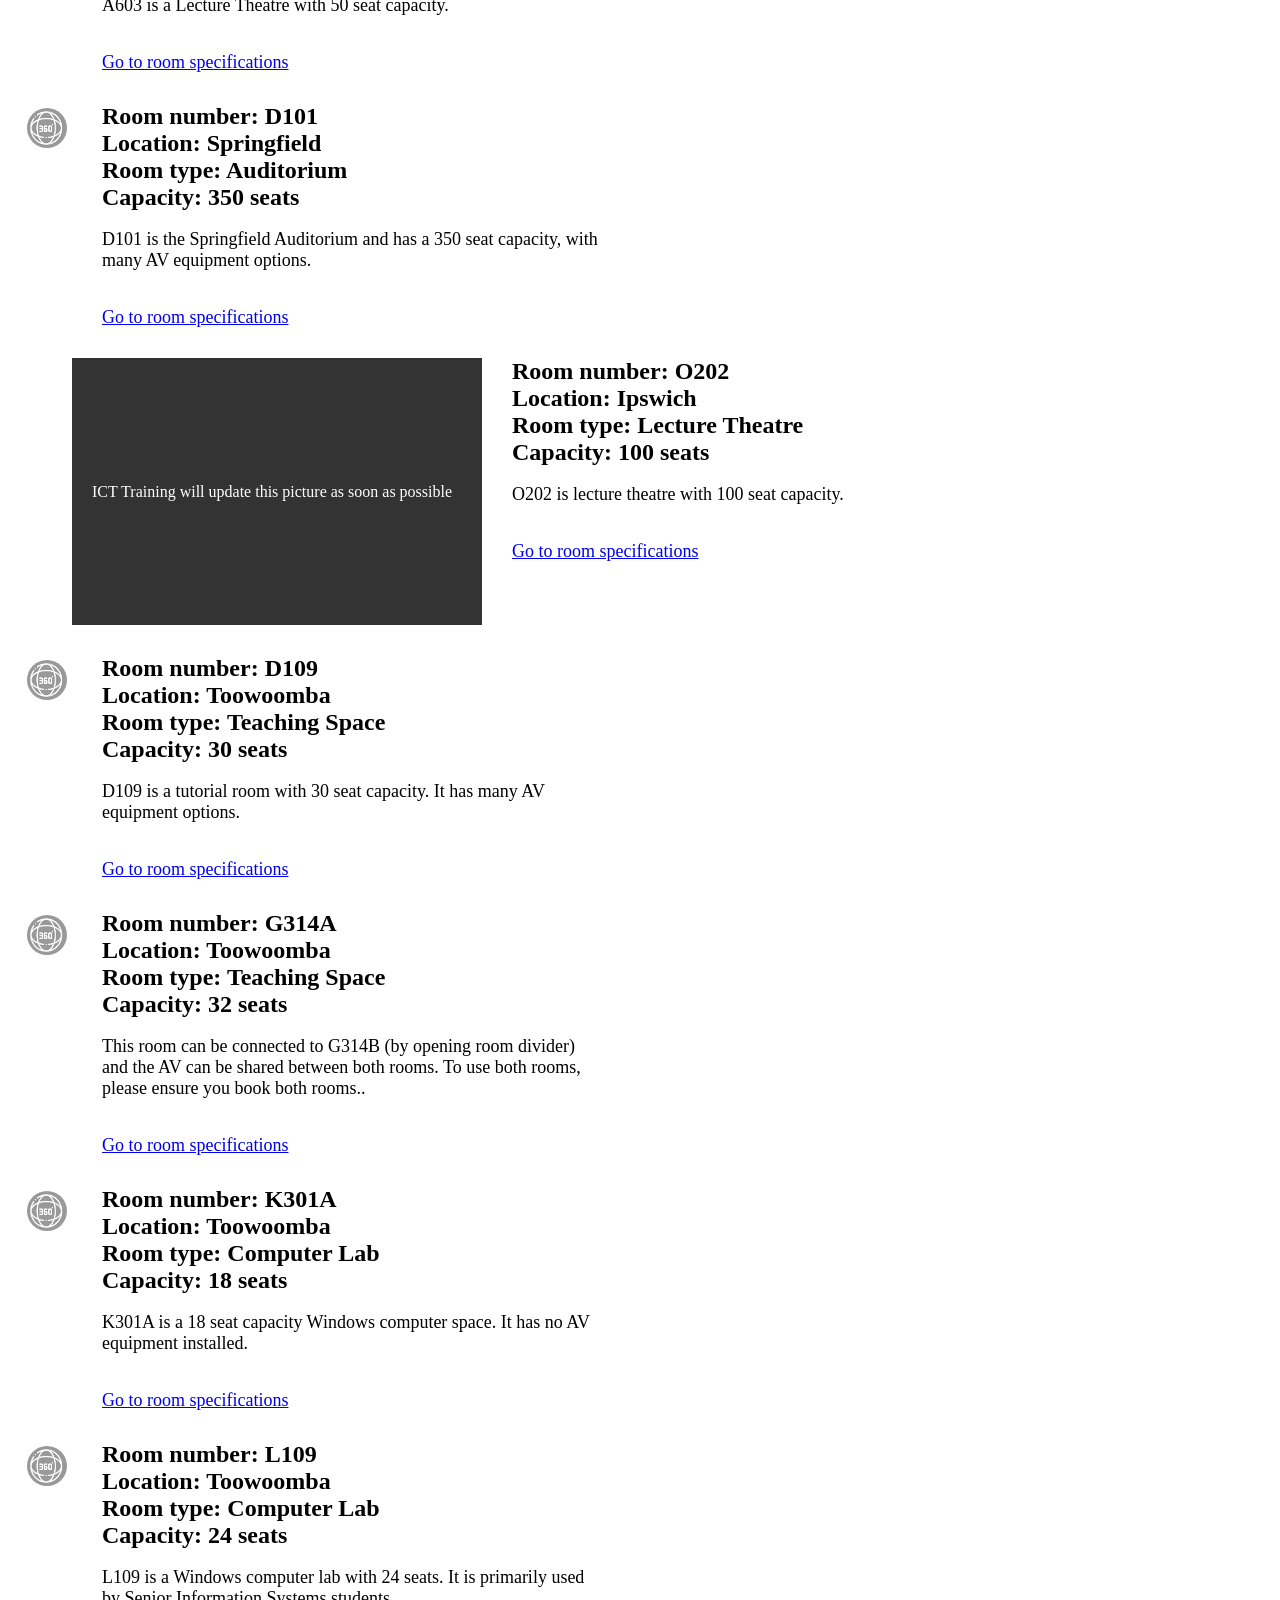
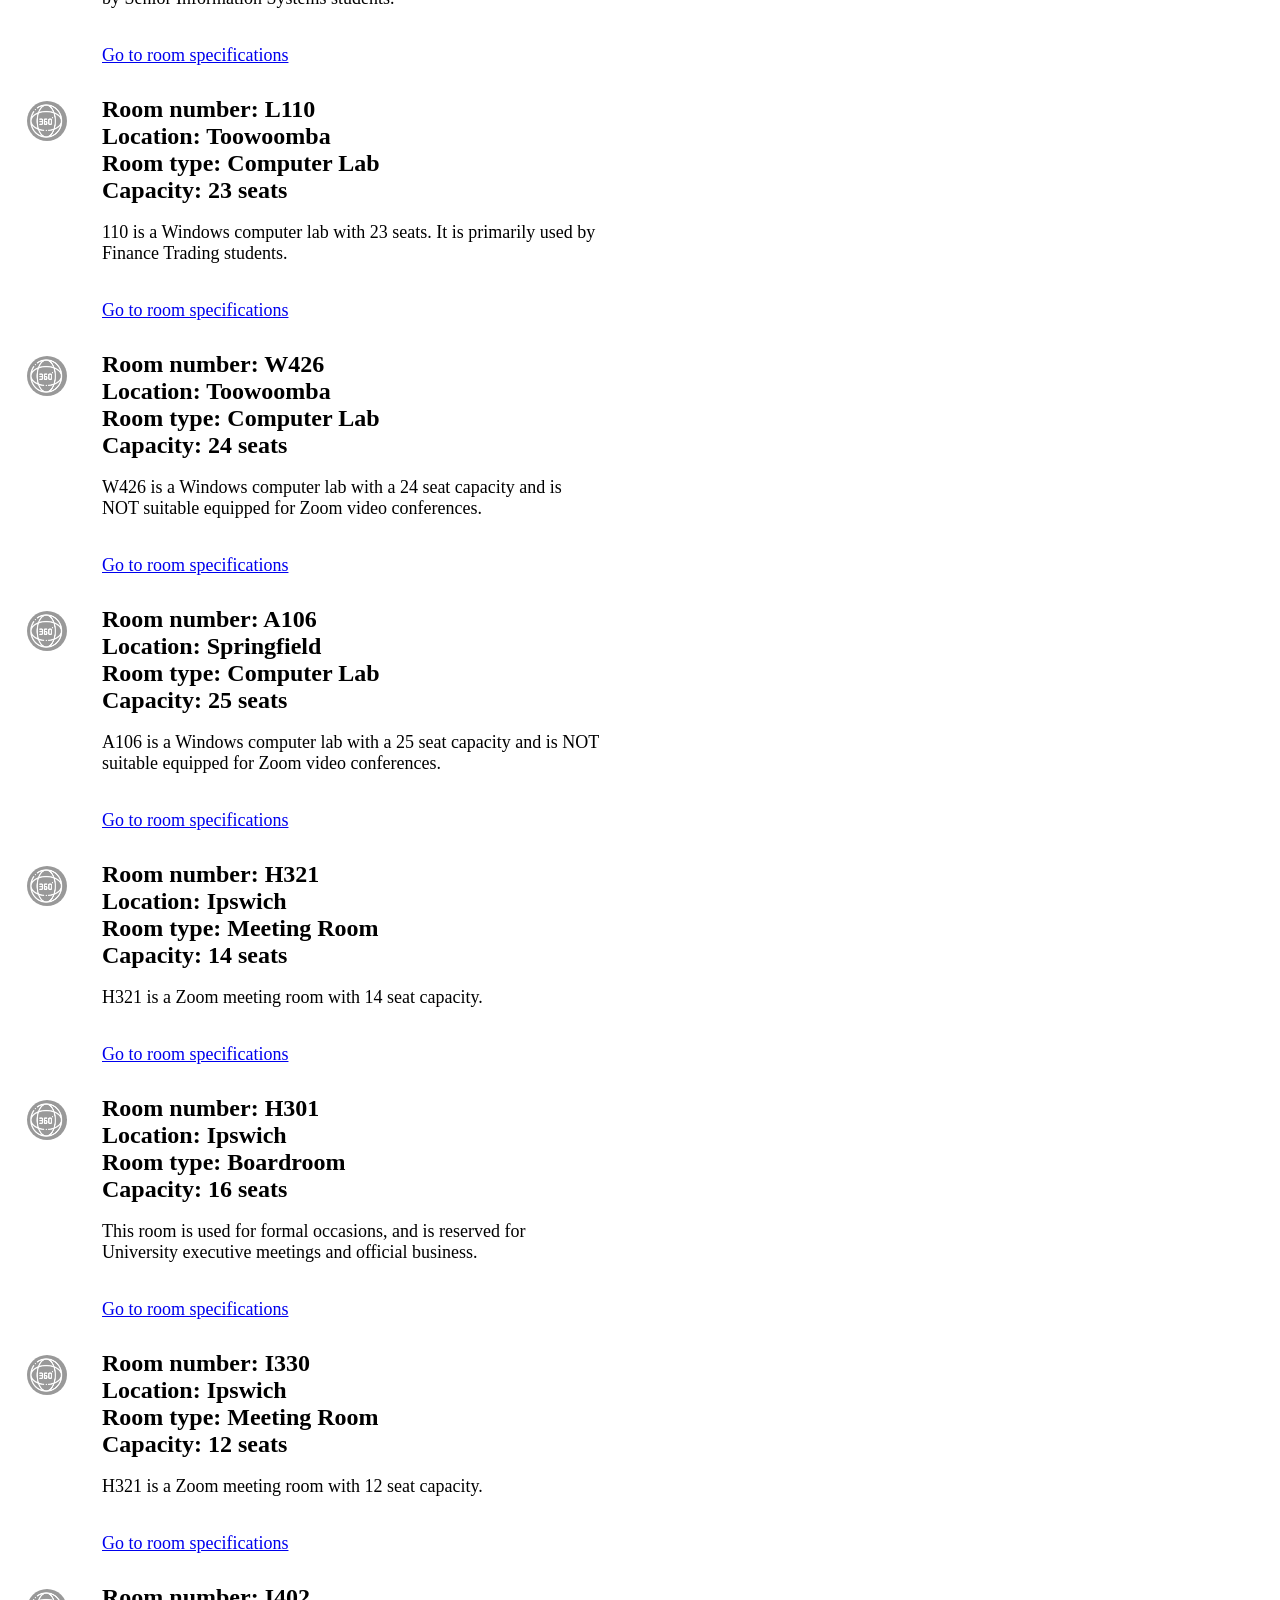
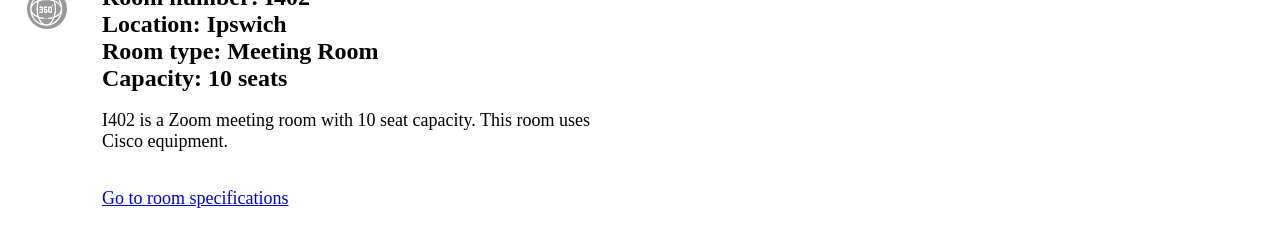
==== commit 85b9cfcc: "some rooms added, capacity filter fixed. Needs to check performance for the 360 images" ====
--- a/RoomFinder.html
+++ b/RoomFinder.html
@@ -40,19 +40,30 @@
         display: flex;
         gap: 20px;
         padding-bottom: 30px;
-        /* display: none;         */
     }
     .details p{
-        padding-right: 25%;
+        padding-right: 15%;
+        word-wrap: break-word;
     }
     .details div{
         padding-right: 10px;
+        position: relative;
+    }
+    .details div img{
+        border-radius: 25px;
+        background-color: rgba(0, 0, 0, .4);
+        position: absolute;
+        width: 40px;
+        height: 40px;
+        top: 5px;
+        right: 15px;
     }
     b{
         font-size:x-large;
     }
     p{
         font-size: large;
+        width: 500px;
     }
     a{
         font-size: large;
@@ -60,6 +71,18 @@
     .show{
         display: block;
     }
+    .NO_360{
+        width: 400px;
+        height: 267px;
+        background-color: rgba(0, 0, 0, .8);
+        color: white;
+        text-align: center;
+        vertical-align: middle;
+        line-height: 267px;
+        word-wrap: break-word;
+
+    }
+
 
 </style>
 <script>
@@ -200,6 +223,15 @@
                     }
                 }
             });
+            if(selecCamp){
+                $(".details").each(function(){
+                    if($(this).hasClass(itemid) && $(this).hasClass(selecCamp) && $(this).hasClass(capacity)){
+                        $(this).show();
+                    }else{
+                        $(this).hide();
+                    }
+                });
+            }
         });
 
 
@@ -247,118 +279,409 @@
         </div>
     </div>
     <div class="rooms">
-        <div class="details lecture tw l" >
-            <iframe  width="400" height="267" allowfullscreen style="border-style:none;" src="https://panoramas.usq.edu.au/viewer.html?config=/single%3Fid%3DBCR0GwQtn1OTLjhY5akVCd3Dundefined"></iframe>
-            <div>
-                <b>Room number: A111</b>
-                <br>
-                <b>Location: Toowoomba</b>
-                <br>
-                <b>Room type: Lecture Room</b>
+        <!-- Lecture Rooms -->
+        <div class="details lecture tw l" id="H102">
+            <div>
+                <!-- <iframe  width="400" height="267" allowfullscreen style="border-style:none;" src="https://panoramas.usq.edu.au/viewer.html?config=/single%3Fid%3DrWc8vKrwAJRZlz1hgvJ8LDoI.json"></iframe> -->
+                <object data="https://panoramas.usq.edu.au/viewer.html?config=/single%3Fid%3DrWc8vKrwAJRZlz1hgvJ8LDoI.json" width="400" height="267" type=""></object>
+                <img src="360.png" alt="">
+            </div>
+            <div>
+                <b>Room number: H102</b>
+                <br>
+                <b>Location: Toowoomba</b>
+                <br>
+                <b>Room type: Lecture Theatre</b>
                 <br>
                 <b>Capacity: 32 seats</b>
                 <br>
-                <p>Lorem ipsum dolor sit amet consectetur adipisicing elit. Nobis, voluptate beatae</p>
-                <br>
-                <a href="#">Go to room specifications</a>
-            </div>
-        </div>
-        <div class="details lecture tw s" >
-            <iframe  width="400" height="267" allowfullscreen style="border-style:none;" src="https://panoramas.usq.edu.au/viewer.html?config=/single%3Fid%3DBCR0GwQtn1OTLjhY5akVCd3Dundefined"></iframe>
-            <div>
-                <b>Room number: A111</b>
-                <br>
-                <b>Location: Toowoomba</b>
-                <br>
-                <b>Room type: Lecture Room</b>
-                <br>
-                <b>Capacity: 2 seats</b>
-                <br>
-                <p>Lorem ipsum dolor sit amet consectetur adipisicing elit. Nobis, voluptate beatae</p>
-                <br>
-                <a href="#">Go to room specifications</a>
-            </div>
-        </div>
-        <div class="details lecture spf s" >
-            <iframe  width="400" height="267" allowfullscreen style="border-style:none;" src="https://panoramas.usq.edu.au/viewer.html?config=/single%3Fid%3DBCR0GwQtn1OTLjhY5akVCd3Dundefined"></iframe>
-            <div>
-                <b>Room number: A111</b>
+                <p>H102 is the Allison Dickson Lecture Theatre and has a 390 seat capacity. It also outputs to the foyer area, and has a green room located stage left.</p>
+                <br>
+                <a target="_blank" href="https://usq.saasitau.com/Login.aspx?Scope=SelfService&Role=SelfService&CommandId=ShowKnowledgeArticle&ItemId=77E5992D3A2442C4A5EF53C9AAA4BAB5">Go to room specifications</a>
+            </div>
+        </div>
+        <div class="details lecture spf l" id="A401" >
+            <div>
+                <!-- <iframe  width="400" height="267" allowfullscreen style="border-style:none;" src="https://panoramas.usq.edu.au/viewer.html?config=/single%3Fid%3DHU42qDbyV9tV1xNutRAFNgYTundefined"></iframe> -->
+                <object data="https://panoramas.usq.edu.au/viewer.html?config=/single%3Fid%3DHU42qDbyV9tV1xNutRAFNgYTundefined" width="400" height="267" type=""></object>
+                <img src="360.png" alt="">
+            </div>
+            <div>
+                <b>Room number: A401</b>
                 <br>
                 <b>Location: Springfield</b>
                 <br>
-                <b>Room type: Lecture Room</b>
-                <br>
-                <b>Capacity: 8 seats</b>
-                <br>
-                <p>Lorem ipsum dolor sit amet consectetur adipisicing elit. Nobis, voluptate beatae</p>
-                <br>
-                <a href="#">Go to room specifications</a>
-            </div>
-        </div>
-        <div class="details conf spf m">
-            <iframe  width="400" height="267" allowfullscreen style="border-style:none;" src="https://panoramas.usq.edu.au/viewer.html?config=/single%3Fid%3DBCR0GwQtn1OTLjhY5akVCd3Dundefined"></iframe>
-            <div>
-                <b>Room number: X000</b>
+                <b>Room type: Lecture Theatre</b>
+                <br>
+                <b>Capacity: 170 seats</b>
+                <br>
+                <p>A401 is a 170 seat lecture theatre in Springfield and is suitable for Zoom video conferencing.</p>
+                <br>
+                <a target="_blank" href="https://usq.saasitau.com/Login.aspx?Scope=SelfService&Role=SelfService&CommandId=ShowKnowledgeArticle&ItemId=7557863196B64768B028A86DD7B97207">Go to room specifications</a>
+            </div>
+        </div>        
+        <div class="details lecture ip l" id="J131" >
+            <div>
+                <!-- <iframe  width="400" height="267" allowfullscreen style="border-style:none;" src="https://panoramas.usq.edu.au/viewer.html?config=/single%3Fid%3DscVEhGDJm4NXjnbGuHrE_jP6.jpg"></iframe> -->
+                <object data="https://panoramas.usq.edu.au/viewer.html?config=/single%3Fid%3DscVEhGDJm4NXjnbGuHrE_jP6.jpg" width="400" height="267" type=""></object>
+                <img src="360.png" alt="">
+            </div>
+            <div>
+                <b>Room number: J131</b>
+                <br>
+                <b>Location: Ipswich</b>
+                <br>
+                <b>Room type: Lecture Theatre</b>
+                <br>
+                <b>Capacity: 350 seats</b>
+                <br>
+                <p>J131 is the UniSQ Ipswich Auditorium with 350 seat capacity. </p>
+                <br>
+                <a target="_blank" href="https://usq.saasitau.com/Login.aspx?Scope=SelfService&Role=SelfService&CommandId=ShowKnowledgeArticle&ItemId=FBF057EE515C460F921E4870338F2B2C">Go to room specifications</a>
+            </div>
+        </div>
+        <div class="details lecture tw l" id="L206" >
+            <div>
+                <!-- <iframe  width="400" height="267" allowfullscreen style="border-style:none;" src="https://panoramas.usq.edu.au/viewer.html?config=/single%3Fid%3DXhPfSGwhGCd6eomy99iCgTdLundefined"></iframe> -->
+                <object data="https://panoramas.usq.edu.au/viewer.html?config=/single%3Fid%3DXhPfSGwhGCd6eomy99iCgTdLundefined" width="400" height="267" type=""></object>
+                <img src="360.png" alt="">
+            </div>
+            <div>
+                <b>Room number: L206</b>
+                <br>
+                <b>Location: Toowoomba</b>
+                <br>
+                <b>Room type: Lecture Theatre</b>
+                <br>
+                <b>Capacity: 191 seats</b>
+                <br>
+                <p>L206 is a 191 seat capacity teaching space.</p>
+                <br>
+                <a target="_blank" href="https://usq.saasitau.com/Login.aspx?Scope=SelfService&Role=SelfService&CommandId=ShowKnowledgeArticle&ItemId=4711E6E1F10044959C1C3F6CAC4FCE50">Go to room specifications</a>
+            </div>
+        </div>
+        <div class="details lecture tw l" id="L209" >
+            <div>
+                <!-- <iframe  width="400" height="267" allowfullscreen style="border-style:none;" src="https://panoramas.usq.edu.au/viewer.html?config=/single%3Fid%3DoP1Be9DBAn-n_vA84B0nG8fCundefined"></iframe> -->
+                <object data="https://panoramas.usq.edu.au/viewer.html?config=/single%3Fid%3DoP1Be9DBAn-n_vA84B0nG8fCundefined" width="400" height="267" type=""></object>
+                <img src="360.png" alt="">
+            </div>
+            <div>
+                <b>Room number: L209</b>
+                <br>
+                <b>Location: Toowoomba</b>
+                <br>
+                <b>Room type: Lecture Theatre</b>
+                <br>
+                <b>Capacity: 191 seats</b>
+                <br>
+                <p>L209 is a 191 seat capacity teaching space.</p>
+                <br>
+                <a target="_blank" href="https://usq.saasitau.com/Login.aspx?Scope=SelfService&Role=SelfService&CommandId=ShowKnowledgeArticle&ItemId=F26C038053E34740B401361F148D6FDF">Go to room specifications</a>
+            </div>
+        </div>
+        <div class="details lecture spf l" id="A603" >
+            <div>
+                <!-- <iframe  width="400" height="267" allowfullscreen style="border-style:none;" src="https://panoramas.usq.edu.au/viewer.html?config=/single%3Fid%3DIAkfhr4qNVhohNQPfI9Tkv44.jpg"></iframe> -->
+                <object data="https://panoramas.usq.edu.au/viewer.html?config=/single%3Fid%3DIAkfhr4qNVhohNQPfI9Tkv44.jpg" width="400" height="267" type=""></object>
+                <img src="360.png" alt="">
+            </div>
+            <div>
+                <b>Room number: A603</b>
                 <br>
                 <b>Location: Springfield</b>
                 <br>
+                <b>Room type: Lecture Theatre</b>
+                <br>
+                <b>Capacity: 50 seats</b>
+                <br>
+                <p>A603 is a Lecture Theatre with 50 seat capacity.</p>
+                <br>
+                <a target="_blank" href="https://usq.saasitau.com/Login.aspx?Scope=SelfService&Role=SelfService&CommandId=ShowKnowledgeArticle&ItemId=6FADF8E1D1FF4C0BB224C3BFEE4E4034">Go to room specifications</a>
+            </div>
+        </div>
+        <div class="details lecture spf l" id="D101" >
+            <div>
+                <!-- <iframe  width="400" height="267" allowfullscreen style="border-style:none;" src="https://panoramas.usq.edu.au/viewer.html?config=/single%3Fid%3D2pTXjVYvw9mqzXfbH6sZLS9M.jpg"></iframe> -->
+                <object data="https://panoramas.usq.edu.au/viewer.html?config=/single%3Fid%3D2pTXjVYvw9mqzXfbH6sZLS9M.jpg" width="400" height="267" type=""></object>
+                <img src="360.png" alt="">
+            </div>
+            <div>
+                <b>Room number: D101</b>
+                <br>
+                <b>Location: Springfield</b>
+                <br>
+                <b>Room type: Auditorium</b>
+                <br>
+                <b>Capacity: 350 seats</b>
+                <br>
+                <p>D101 is the Springfield Auditorium and has a 350 seat capacity, with many AV equipment options.</p>
+                <br>
+                <a target="_blank" href="https://usq.saasitau.com/Login.aspx?Scope=SelfService&Role=SelfService&CommandId=ShowKnowledgeArticle&ItemId=CDBBD2A43CA444CEA8CBA88D679F29DE">Go to room specifications</a>
+            </div>
+        </div>
+        <div class="details lecture ip l" id="O202" >
+            <div>
+                <div class="NO_360">ICT Training will update this picture as soon as possible</div>
+                <!-- <img src="360.png" alt=""> -->
+            </div>
+            <div>
+                <b>Room number: O202</b>
+                <br>
+                <b>Location: Ipswich</b>
+                <br>
+                <b>Room type: Lecture Theatre</b>
+                <br>
+                <b>Capacity: 100 seats</b>
+                <br>
+                <p>O202 is lecture theatre with 100 seat capacity.</p>
+                <br>
+                <a target="_blank" href="https://usq.saasitau.com/Login.aspx?Scope=SelfService&Role=SelfService&CommandId=ShowKnowledgeArticle&ItemId=97CAD60E9A11439C9E0695A5C32FE135">Go to room specifications</a>
+            </div>
+        </div>
+
+
+
+
+
+      <!-- Teaching Spaces -->
+        <div class="details teaching tw m" id="D109">
+            <div>
+                <!-- <iframe  width="400" height="267" allowfullscreen style="border-style:none;" src="https://panoramas.usq.edu.au/viewer.html?config=/single%3Fid%3D8MK0p3evSczOyiio2oPtnOfN.json"></iframe> -->
+                <object data="https://panoramas.usq.edu.au/viewer.html?config=/single%3Fid%3D8MK0p3evSczOyiio2oPtnOfN.json" width="400" height="267" type=""></object>
+                <img src="360.png" alt="">
+            </div>
+            <div>
+                <b>Room number: D109</b>
+                <br>
+                <b>Location: Toowoomba</b>
+                <br>
+                <b>Room type: Teaching Space</b>
+                <br>
+                <b>Capacity: 30 seats</b>
+                <br>
+                <p>D109 is a tutorial room with 30 seat capacity. It has many AV equipment options.</p>
+                <br>
+                <a target="_blank" href="https://usq.saasitau.com/Login.aspx?Scope=SelfService&Role=SelfService&CommandId=ShowKnowledgeArticle&ItemId=03D03EB608A04501A8EF8D904B6A802F">Go to room specifications</a>
+            </div>
+        </div>
+        <div class="details teaching tw l" id="G314A">
+            <div>
+                <!-- <iframe  width="400" height="267" allowfullscreen style="border-style:none;" src="https://panoramas.usq.edu.au/viewer.html?config=/single%3Fid%3DE7rde0lcvV9z_h0JenzVGaxIundefined"></iframe> -->
+                <object data="https://panoramas.usq.edu.au/viewer.html?config=/single%3Fid%3DE7rde0lcvV9z_h0JenzVGaxIundefined" width="400" height="267" type=""></object>
+                <img src="360.png" alt="">
+            </div>
+            <div>
+                <b>Room number: G314A</b>
+                <br>
+                <b>Location: Toowoomba</b>
+                <br>
+                <b>Room type: Teaching Space</b>
+                <br>
+                <b>Capacity: 32 seats</b>
+                <br>
+                <p>This room can be connected to G314B (by opening room divider) and the AV can be shared between both rooms.  To use both rooms, please ensure you book both rooms..</p>
+                <br>
+                <a target="_blank" href="https://usq.saasitau.com/Login.aspx?Scope=SelfService&Role=SelfService&CommandId=ShowKnowledgeArticle&ItemId=F3385F0434F54935A7CE96D0CC37571C">Go to room specifications</a>
+            </div>
+        </div>
+
+
+
+
+
+
+
+        <!-- Computer Labs -->
+        <div class="details lab tw m" id="K301A">
+            <div>
+                <!-- <iframe  width="400" height="267" allowfullscreen style="border-style:none;" src="https://panoramas.usq.edu.au/viewer.html?config=/single%3Fid%3DI-SEC40Dzn2sbALams74eMkOundefined"></iframe> -->
+                <object data="https://panoramas.usq.edu.au/viewer.html?config=/single%3Fid%3DI-SEC40Dzn2sbALams74eMkOundefined" width="400" height="267" type=""></object>
+                <img src="360.png" alt="">
+            </div>
+            <div>
+                <b>Room number: K301A</b>
+                <br>
+                <b>Location: Toowoomba</b>
+                <br>
+                <b>Room type: Computer Lab</b>
+                <br>
+                <b>Capacity: 18 seats</b>
+                <br>
+                <p>K301A is a 18 seat capacity Windows computer space. It has no AV equipment installed.</p>
+                <br>
+                <a target="_blank" href="https://usq.saasitau.com/Login.aspx?Scope=SelfService&Role=SelfService&CommandId=ShowKnowledgeArticle&ItemId=7599E55D746A483085F4F47BDD0DEEC7">Go to room specifications</a>
+            </div>
+        </div>
+        <div class="details lab tw m" id="L109">
+            <div>
+                <!-- <iframe  width="400" height="267" allowfullscreen style="border-style:none;" src="https://panoramas.usq.edu.au/viewer.html?config=/single%3Fid%3D00itgjUTiya2olKPWt8lQi6K"></iframe> -->
+                <object data="https://panoramas.usq.edu.au/viewer.html?config=/single%3Fid%3D00itgjUTiya2olKPWt8lQi6K" width="400" height="267" type=""></object>
+                <img src="360.png" alt="">
+            </div>
+            <div>
+                <b>Room number: L109</b>
+                <br>
+                <b>Location: Toowoomba</b>
+                <br>
+                <b>Room type: Computer Lab</b>
+                <br>
+                <b>Capacity: 24 seats</b>
+                <br>
+                <p>L109 is a Windows computer lab with 24 seats. It is primarily used by Senior Information Systems students.</p>
+                <br>
+                <a target="_blank" href="https://usq.saasitau.com/Login.aspx?Scope=SelfService&Role=SelfService&CommandId=ShowKnowledgeArticle&ItemId=A9983633E9CD4F07AE2EEB26FEBB826C">Go to room specifications</a>
+            </div>
+        </div>
+        <div class="details lab tw m" id="L110">
+            <div>
+                <!-- <iframe  width="400" height="267" allowfullscreen style="border-style:none;" src="https://panoramas.usq.edu.au/viewer.html?config=/single%3Fid%3DbPkPtBs38WLm9QNUaZGALO8F"></iframe> -->
+                <object data="https://panoramas.usq.edu.au/viewer.html?config=/single%3Fid%3DbPkPtBs38WLm9QNUaZGALO8F" width="400" height="267" type=""></object>
+                <img src="360.png" alt="">
+            </div>
+            <div>
+                <b>Room number: L110</b>
+                <br>
+                <b>Location: Toowoomba</b>
+                <br>
+                <b>Room type: Computer Lab</b>
+                <br>
+                <b>Capacity: 23 seats</b>
+                <br>
+                <p>110 is a Windows computer lab with 23 seats. It is primarily used by Finance Trading students.</p>
+                <br>
+                <a target="_blank" href="https://usq.saasitau.com/Login.aspx?Scope=SelfService&Role=SelfService&CommandId=ShowKnowledgeArticle&ItemId=0B205592F01A4EBE865997B779BA95C9">Go to room specifications</a>
+            </div>
+        </div>
+        <div class="details lab tw m" id="W426">
+            <div>
+                <!-- <iframe  width="400" height="267" allowfullscreen style="border-style:none;" src="https://panoramas.usq.edu.au/viewer.html?config=/single%3Fid%3Di67nFxzmdAqF07D9DBYpUWhv.json"></iframe> -->
+                <object data="https://panoramas.usq.edu.au/viewer.html?config=/single%3Fid%3Di67nFxzmdAqF07D9DBYpUWhv.json" width="400" height="267" type=""></object>
+                <img src="360.png" alt="">
+            </div>
+            <div>
+                <b>Room number: W426</b>
+                <br>
+                <b>Location: Toowoomba</b>
+                <br>
+                <b>Room type: Computer Lab</b>
+                <br>
+                <b>Capacity: 24 seats</b>
+                <br>
+                <p>W426 is a Windows computer lab with a 24 seat capacity and is NOT suitable equipped for Zoom video conferences.</p>
+                <br>
+                <a target="_blank" href="https://usq.saasitau.com/Login.aspx?Scope=SelfService&Role=SelfService&CommandId=ShowKnowledgeArticle&ItemId=A090C1CABBAF427AB451267EE27D765E">Go to room specifications</a>
+            </div>
+        </div>
+        <div class="details lab spf m" id="A106">
+            <div>
+                <!-- <iframe  width="400" height="267" allowfullscreen style="border-style:none;" src="https://panoramas.usq.edu.au/viewer.html?config=/single%3Fid%3DHSEqXku6UDkDQu6ni-SHByRV.jpg"></iframe> -->
+                <object data="https://panoramas.usq.edu.au/viewer.html?config=/single%3Fid%3DHSEqXku6UDkDQu6ni-SHByRV.jpg" width="400" height="267" type=""></object>
+                <img src="360.png" alt="">
+            </div>
+            <div>
+                <b>Room number: A106</b>
+                <br>
+                <b>Location: Springfield</b>
+                <br>
+                <b>Room type: Computer Lab</b>
+                <br>
+                <b>Capacity: 25 seats</b>
+                <br>
+                <p>A106 is a Windows computer lab with a 25 seat capacity and is NOT suitable equipped for Zoom video conferences.</p>
+                <br>
+                <a target="_blank" href="https://usq.saasitau.com/Login.aspx?Scope=SelfService&Role=SelfService&CommandId=ShowKnowledgeArticle&ItemId=32045698D1EE4C9F933EC9152520B3A0">Go to room specifications</a>
+            </div>
+        </div>
+        
+
+
+
+
+        <!-- Meeting Spaces -->
+        <div class="details conf ip m" id="H321">
+            <div>
+                <!-- <iframe  width="400" height="267" allowfullscreen style="border-style:none;" src="https://panoramas.usq.edu.au/viewer.html?config=/single%3Fid%3DP1LaJLKZobiauy3S_NYIYP-A.jpg"></iframe> -->
+                <object data="https://panoramas.usq.edu.au/viewer.html?config=/single%3Fid%3DP1LaJLKZobiauy3S_NYIYP-A.jpg" width="400" height="267" type=""></object>
+                <img src="360.png" alt="">
+            </div>
+            <div>
+                <b>Room number: H321</b>
+                <br>
+                <b>Location: Ipswich</b>
+                <br>
                 <b>Room type: Meeting Room</b>
                 <br>
-                <b>Capacity: 15 seats</b>
-                <br>
-                <p>Lorem ipsum dolor sit amet consectetur adipisicing elit. Nobis, voluptate beatae</p>
-                <br>
-                <a href="#">Go to room specifications</a>
-            </div>
-        </div>
-        <div class="details teaching spf s">
-            <iframe  width="400" height="267" allowfullscreen style="border-style:none;" src="https://panoramas.usq.edu.au/viewer.html?config=/single%3Fid%3DBCR0GwQtn1OTLjhY5akVCd3Dundefined"></iframe>
-            <div>
-                <b>Room number: X000</b>
-                <br>
-                <b>Location: Springfield</b>
-                <br>
-                <b>Room type: Teaching Room</b>
-                <br>
-                <b>Capacity: 5 seats</b>
-                <br>
-                <p>Lorem ipsum dolor sit amet consectetur adipisicing elit. Nobis, voluptate beatae</p>
-                <br>
-                <a href="#">Go to room specifications</a>
-            </div>
-        </div>
-        <div class="details lab ip l">
-            <iframe  width="400" height="267" allowfullscreen style="border-style:none;" src="https://panoramas.usq.edu.au/viewer.html?config=/single%3Fid%3DBCR0GwQtn1OTLjhY5akVCd3Dundefined"></iframe>
-            <div>
-                <b>Room number: Z222</b>
+                <b>Capacity: 14 seats</b>
+                <br>
+                <p>H321 is a Zoom meeting room with 14 seat capacity.</p>
+                <br>
+                <a target="_blank" href="https://usq.saasitau.com/Login.aspx?Scope=SelfService&Role=SelfService&CommandId=ShowKnowledgeArticle&ItemId=C19A900847BF4B21A4B01CEBBCCDB808">Go to room specifications</a>
+            </div>
+        </div>
+        <div class="details conf ip m" id="H301">
+            <div>
+                <!-- <iframe  width="400" height="267" allowfullscreen style="border-style:none;" src="https://panoramas.usq.edu.au/viewer.html?config=/single%3Fid%3DEsoCOGGCXjcd4snYtSN5uUW4undefined"></iframe> -->
+                <object data="https://panoramas.usq.edu.au/viewer.html?config=/single%3Fid%3DEsoCOGGCXjcd4snYtSN5uUW4undefined" width="400" height="267" type=""></object>
+                <img src="360.png" alt="">
+            </div>
+            <div>
+                <b>Room number: H301</b>
                 <br>
                 <b>Location: Ipswich</b>
                 <br>
-                <b>Room type: Computer Lab</b>
-                <br>
-                <b>Capacity: 32 seats</b>
-                <br>
-                <p>Lorem ipsum dolor sit amet consectetur adipisicing elit. Nobis, voluptate beatae</p>
-                <br>
-                <a href="#">Go to room specifications</a>
-            </div>
-        </div>
-        <div class="details desks ip m">
-            <iframe  width="400" height="267" allowfullscreen style="border-style:none;" src="https://panoramas.usq.edu.au/viewer.html?config=/single%3Fid%3DBCR0GwQtn1OTLjhY5akVCd3Dundefined"></iframe>
-            <div>
-                <b>Room number: Z222</b>
+                <b>Room type: Boardroom</b>
+                <br>
+                <b>Capacity: 16 seats</b>
+                <br>
+                <p>This room is used for formal occasions, and is reserved for University executive meetings and official business.</p>
+                <br>
+                <a target="_blank" href="https://usq.saasitau.com/Login.aspx?Scope=SelfService&Role=SelfService&CommandId=ShowKnowledgeArticle&ItemId=C85EE8E948114E29A07BA231A157E24B">Go to room specifications</a>
+            </div>
+        </div>
+        <div class="details conf ip m" id="I330">
+            <div>
+                <!-- <iframe  width="400" height="267" allowfullscreen style="border-style:none;" src="https://panoramas.usq.edu.au/viewer.html?config=/single%3Fid%3DJTn2Vs4eeumSwrh9fHtUFVDt.jpg"></iframe> -->
+                <object data="https://panoramas.usq.edu.au/viewer.html?config=/single%3Fid%3DJTn2Vs4eeumSwrh9fHtUFVDt.jpg" width="400" height="267" type=""></object>
+                <img src="360.png" alt="">
+            </div>
+            <div>
+                <b>Room number: I330</b>
                 <br>
                 <b>Location: Ipswich</b>
                 <br>
-                <b>Room type: Hot Desk</b>
+                <b>Room type: Meeting Room</b>
                 <br>
                 <b>Capacity: 12 seats</b>
                 <br>
-                <p>Lorem ipsum dolor sit amet consectetur adipisicing elit. Nobis, voluptate beatae</p>
-                <br>
-                <a href="#">Go to room specifications</a>
-            </div>
-        </div>
+                <p>H321 is a Zoom meeting room with 12 seat capacity.</p>
+                <br>
+                <a target="_blank" href="https://usq.saasitau.com/Login.aspx?Scope=SelfService&Role=SelfService&CommandId=ShowKnowledgeArticle&ItemId=579B64D54A26409F9CF9A750FD7F354F">Go to room specifications</a>
+            </div>
+        </div>
+        <div class="details conf ip m" id="I402">
+            <div>
+                <!-- <iframe  width="400" height="267" allowfullscreen style="border-style:none;" src="https://panoramas.usq.edu.au/viewer.html?config=/single%3Fid%3D5Ys5_EZIhAFRM9PsXg_aaYoA.jpg"></iframe> -->
+                <object data="https://panoramas.usq.edu.au/viewer.html?config=/single%3Fid%3D5Ys5_EZIhAFRM9PsXg_aaYoA.jpg" width="400" height="267" type=""></object>
+                <img src="360.png" alt="">
+            </div>
+            <div>
+                <b>Room number: I402</b>
+                <br>
+                <b>Location: Ipswich</b>
+                <br>
+                <b>Room type: Meeting Room</b>
+                <br>
+                <b>Capacity: 10 seats</b>
+                <br>
+                <p>I402 is a Zoom meeting room with 10 seat capacity. This room uses Cisco equipment.</p>
+                <br>
+                <a target="_blank" href="https://usq.saasitau.com/Login.aspx?Scope=SelfService&Role=SelfService&CommandId=ShowKnowledgeArticle&ItemId=3AF166A2CDB742428D03101DC5BCCD68">Go to room specifications</a>
+            </div>
+        </div>
+    
+       
+        
     </div>
     
 </body>
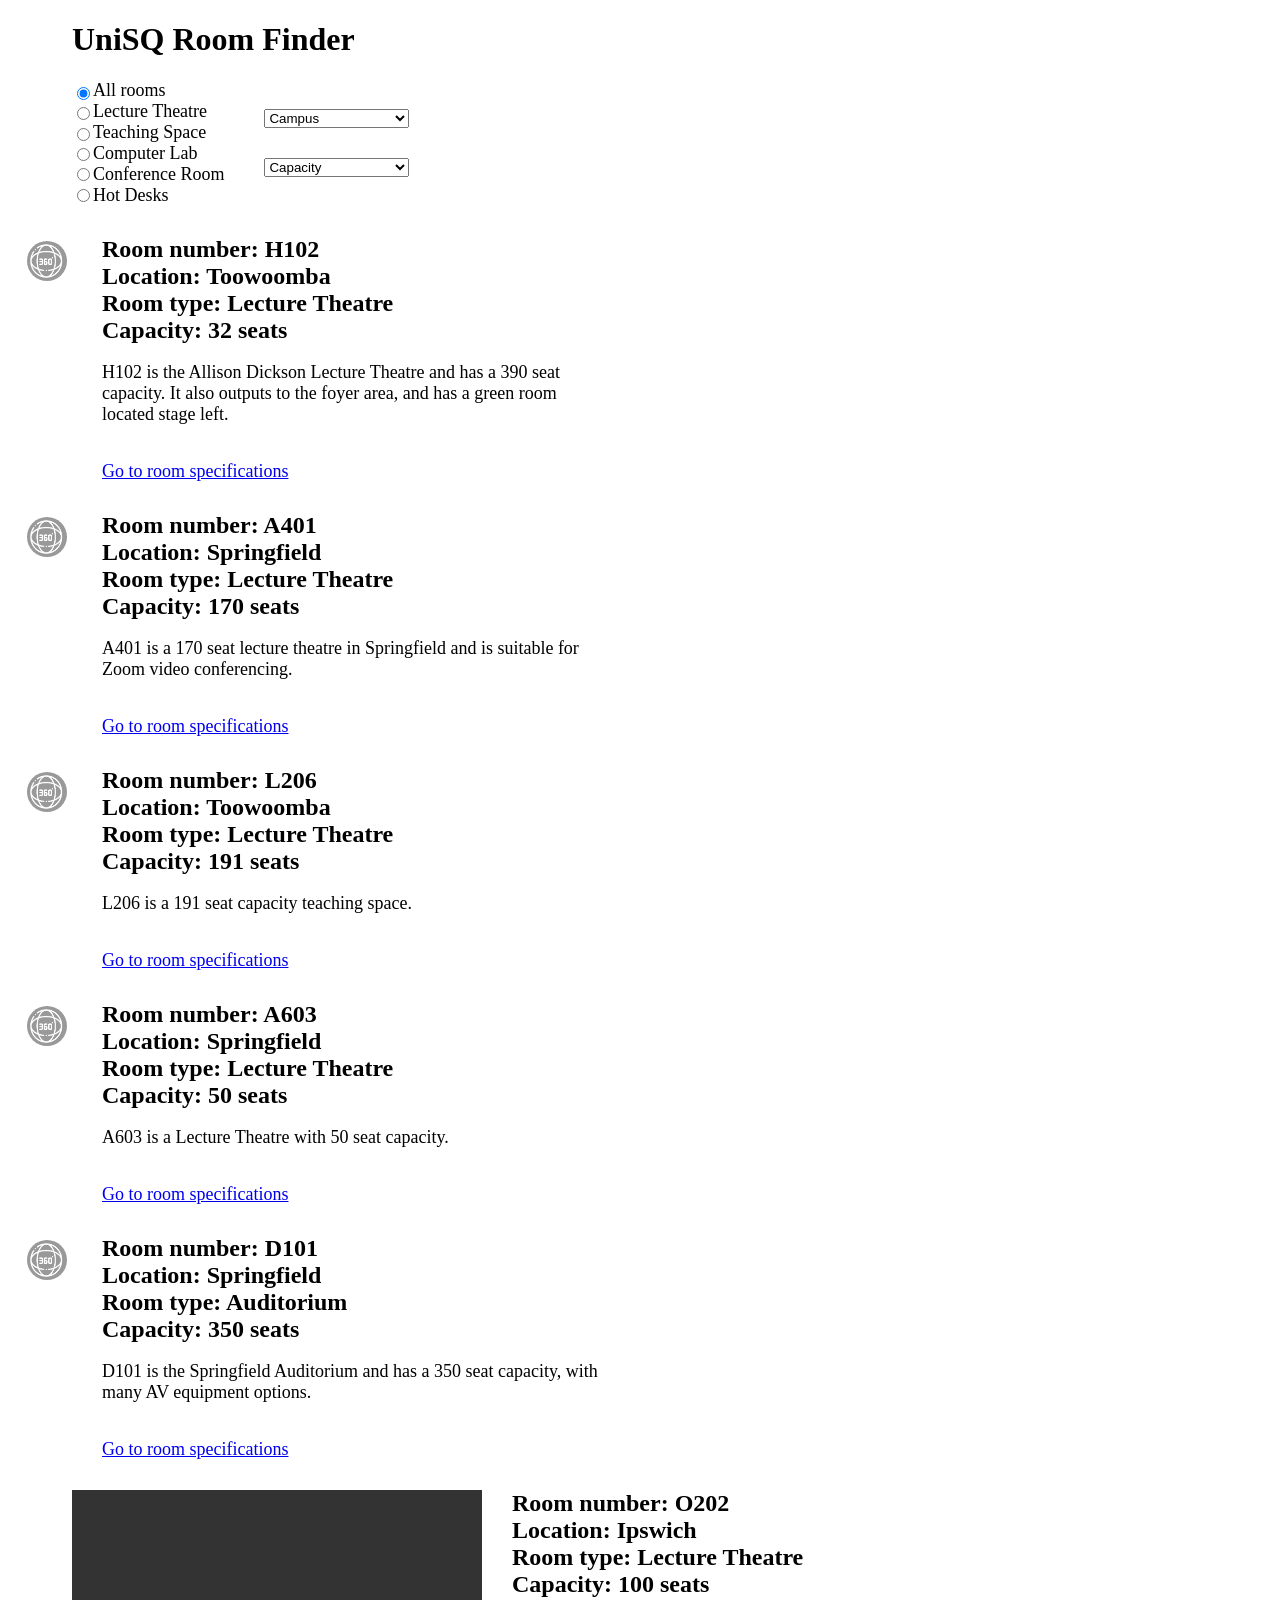
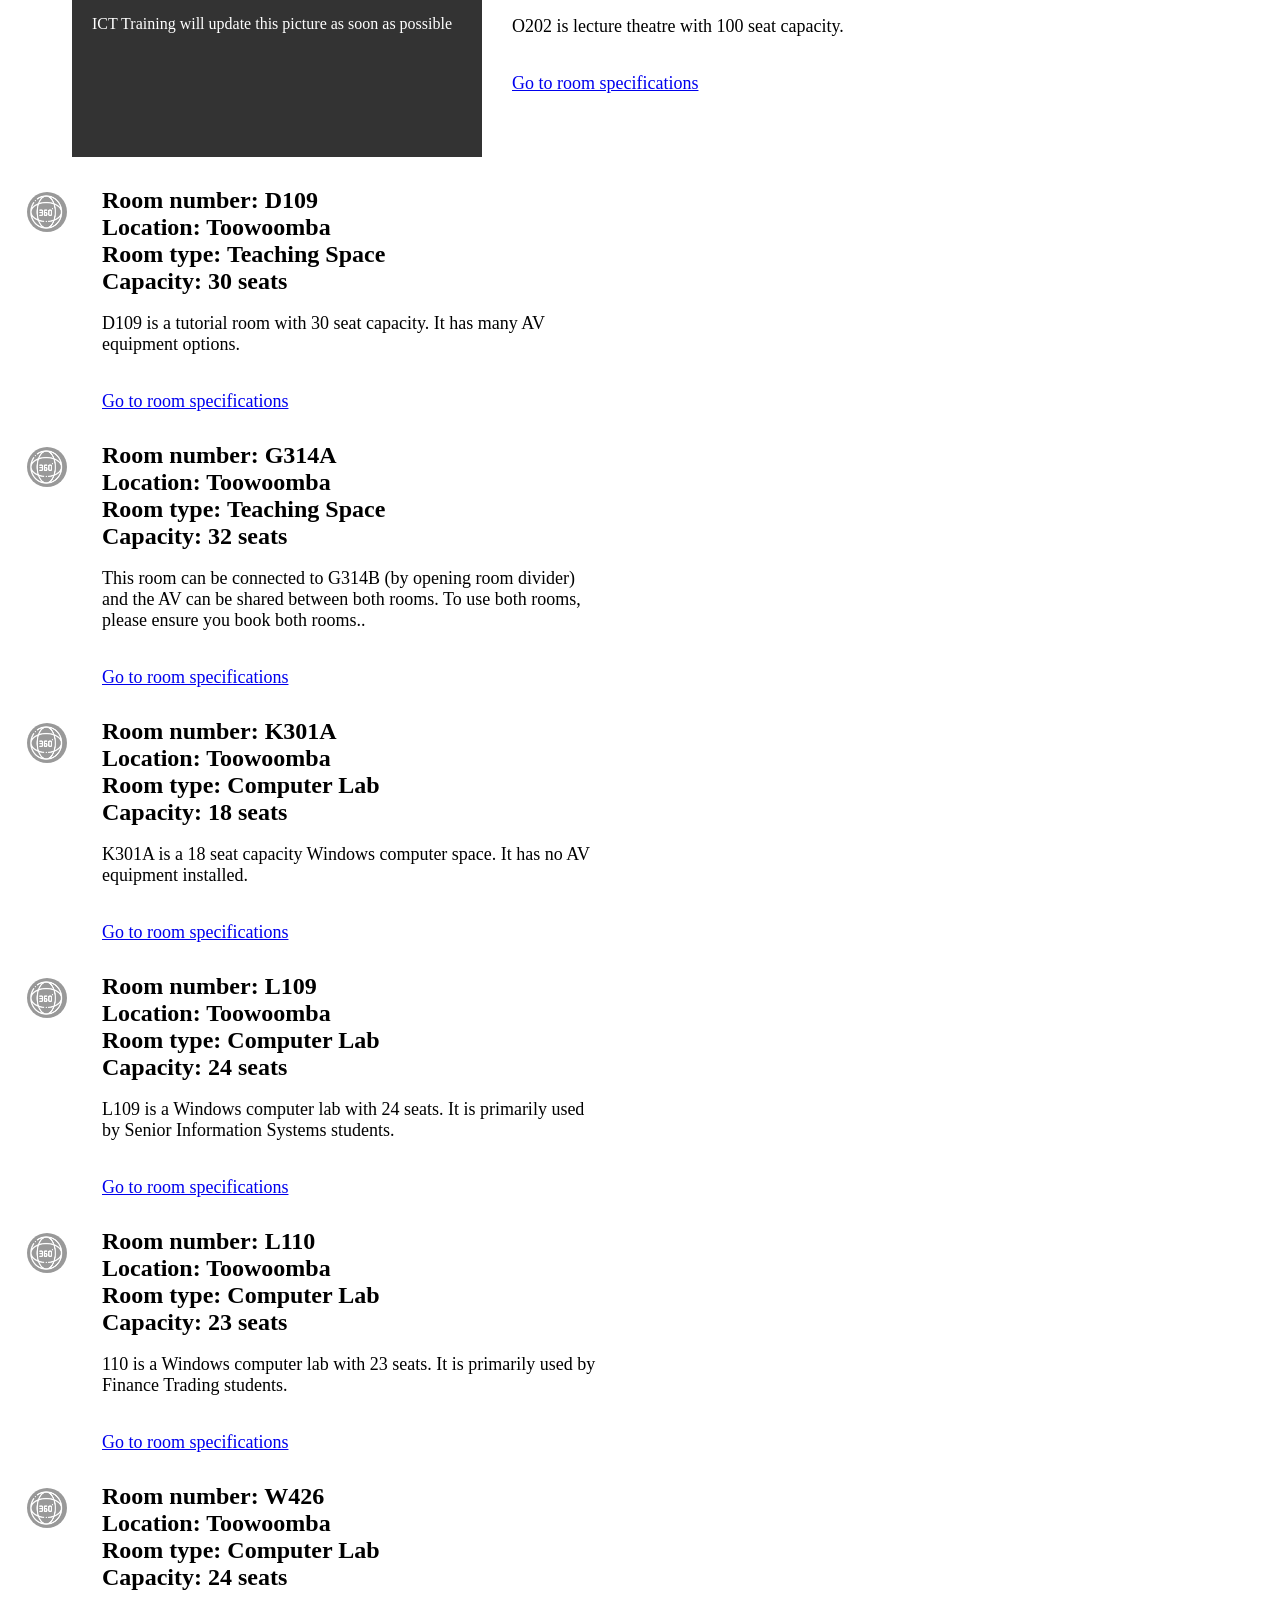
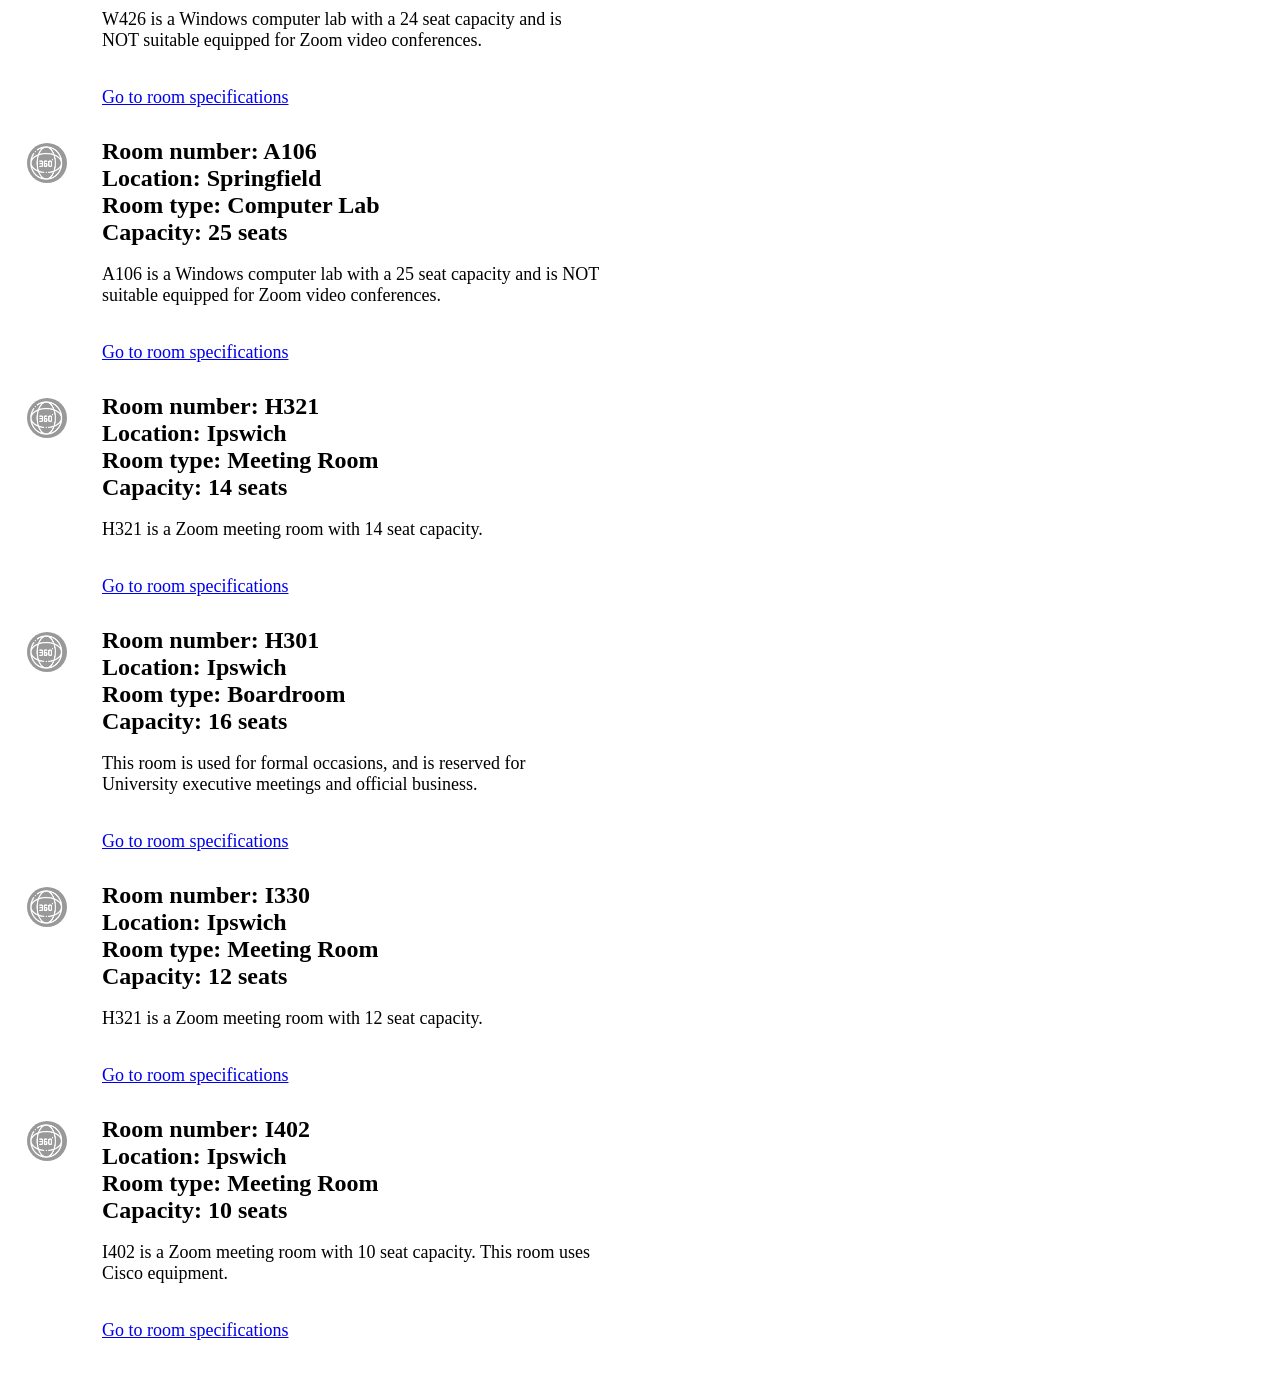
==== commit b18c6fee: "New changes on images links" ====
--- a/RoomFinder.html
+++ b/RoomFinder.html
@@ -5,8 +5,10 @@
     <meta http-equiv="X-UA-Compatible" content="IE=edge">
     <meta name="viewport" content="width=device-width, initial-scale=1.0">
     <script src="https://ajax.googleapis.com/ajax/libs/jquery/3.6.0/jquery.min.js"></script>
-    <title>UmiSQ Room Finder</title>
+    <title>UniSQ Room Finder</title>
 </head>
+
+<!-- Starting Inline CSS style -->
 <style>
     body{
         padding-left: 5%;
@@ -85,6 +87,9 @@
 
 
 </style>
+
+<!-- Starting JQuery scrip -->
+
 <script>
 
     $(document).ready(function(){
@@ -95,22 +100,22 @@
         let items = [];
         let noitems =[];
 
-
+        // Filter Select > radio options logic starts here  
         $('.btn').on("click", function(){
             clicked = true;
             var thicked = $('input[name=a]:checked');
-            console.log(thicked.length);
-            console.log(thicked);
+            //console.log(thicked.length);
+            //console.log(thicked);
             if($(this).prop('checked')){
-                console.log("checked");
-                console.log(this.id);
+                //console.log("checked");
+                //console.log(this.id);
                 var item = this.id;
                 itemid = item;
                 var flag = $(this).data('changed', true);
-                console.log($(this).data('changed'));
+                //console.log($(this).data('changed'));
                 $('.details').each(function(){
                     if(!selecCamp){
-                        console.log("campus empty")
+                        //console.log("campus empty")
                         if($(this).hasClass(item)){
                                 $(this).show();
                         }else if($(this).data('changed', false)){
@@ -131,10 +136,12 @@
                    
                 });
             }else if($(this).prop('checked', false)){
-                console.log('unchecked');
+                //onsole.log('unchecked');
             }
         });
 
+
+        // Show all rooms logic starts here
         $(".all").on("click", function(){
 
             if((!selecCamp) || (!capacity)){
@@ -166,15 +173,16 @@
                     }
                 });
             }
-
-
-
         });
 
+
+
+
+        // DropDown Campus Logic starts here
         $("select[name=Campus]").change(function(){
             var selectedCampus = $(this).children("option:selected").val();
             selecCamp = selectedCampus;
-            console.log("capacity aquired"+ " "+ capacity)
+            //console.log("capacity aquired"+ " "+ capacity)
             $(".details").each(function(){
                 if(!itemid){
                     if($(this).hasClass(selectedCampus)){
@@ -183,7 +191,7 @@
                     $(this).hide();
                     }
                 }else if(itemid){
-                    if($(this).hasClass("details "+itemid+" "+selectedCampus)){
+                    if(($(this).hasClass(itemid)) && ($(this).hasClass(selectedCampus))){
                         $(this).show();
                     }else{
                         $(this).hide();
@@ -192,9 +200,9 @@
                 }
             });
             if(capacity){
-                console.log("details "+itemid+" "+selectedCampus+" "+capacity)
+                //console.log("details "+itemid+" "+selectedCampus+" "+capacity)
                 $(".details").each(function(){
-                    if($(this).hasClass("details "+itemid+" "+selectedCampus+" "+capacity)){
+                    if(($(this).hasClass(itemid)) && ($(this).hasClass(selectedCampus)) && ($(this).hasClass(capacity))){
                         $(this).show();
                     }else{
                         $(this).hide();
@@ -204,10 +212,15 @@
 
         });
 
+
+
+        
+
+        // DropDown Capacity Logic starts here
         $("select[name=Capacity]").change(function(){
             var selectedCapacity = $(this).children("option:selected").val();
             capacity = selectedCapacity;
-            console.log(selectedCapacity);
+            //console.log(selectedCapacity);
             $(".details").each(function(){
                 if(!itemid){
                     if($(this).hasClass(capacity)){
@@ -225,7 +238,7 @@
             });
             if(selecCamp){
                 $(".details").each(function(){
-                    if($(this).hasClass(itemid) && $(this).hasClass(selecCamp) && $(this).hasClass(capacity)){
+                    if(($(this).hasClass(itemid)) && ($(this).hasClass(selecCamp)) && ($(this).hasClass(capacity))){
                         $(this).show();
                     }else{
                         $(this).hide();
@@ -233,10 +246,6 @@
                 });
             }
         });
-
-
-
-
 
         });
 
@@ -320,9 +329,9 @@
                 <a target="_blank" href="https://usq.saasitau.com/Login.aspx?Scope=SelfService&Role=SelfService&CommandId=ShowKnowledgeArticle&ItemId=7557863196B64768B028A86DD7B97207">Go to room specifications</a>
             </div>
         </div>        
-        <div class="details lecture ip l" id="J131" >
-            <div>
-                <!-- <iframe  width="400" height="267" allowfullscreen style="border-style:none;" src="https://panoramas.usq.edu.au/viewer.html?config=/single%3Fid%3DscVEhGDJm4NXjnbGuHrE_jP6.jpg"></iframe> -->
+        <!-- <div class="details lecture ip l" id="J131" >
+            <div>
+                <!-- <iframe  width="400" height="267" allowfullscreen style="border-style:none;" src="https://panoramas.usq.edu.au/viewer.html?config=/single%3Fid%3DscVEhGDJm4NXjnbGuHrE_jP6.jpg"></iframe>
                 <object data="https://panoramas.usq.edu.au/viewer.html?config=/single%3Fid%3DscVEhGDJm4NXjnbGuHrE_jP6.jpg" width="400" height="267" type=""></object>
                 <img src="360.png" alt="">
             </div>
@@ -339,7 +348,7 @@
                 <br>
                 <a target="_blank" href="https://usq.saasitau.com/Login.aspx?Scope=SelfService&Role=SelfService&CommandId=ShowKnowledgeArticle&ItemId=FBF057EE515C460F921E4870338F2B2C">Go to room specifications</a>
             </div>
-        </div>
+        </div> -->
         <div class="details lecture tw l" id="L206" >
             <div>
                 <!-- <iframe  width="400" height="267" allowfullscreen style="border-style:none;" src="https://panoramas.usq.edu.au/viewer.html?config=/single%3Fid%3DXhPfSGwhGCd6eomy99iCgTdLundefined"></iframe> -->
@@ -360,9 +369,9 @@
                 <a target="_blank" href="https://usq.saasitau.com/Login.aspx?Scope=SelfService&Role=SelfService&CommandId=ShowKnowledgeArticle&ItemId=4711E6E1F10044959C1C3F6CAC4FCE50">Go to room specifications</a>
             </div>
         </div>
-        <div class="details lecture tw l" id="L209" >
-            <div>
-                <!-- <iframe  width="400" height="267" allowfullscreen style="border-style:none;" src="https://panoramas.usq.edu.au/viewer.html?config=/single%3Fid%3DoP1Be9DBAn-n_vA84B0nG8fCundefined"></iframe> -->
+        <!-- <div class="details lecture tw l" id="L209" >
+            <div>
+                <!-- <iframe  width="400" height="267" allowfullscreen style="border-style:none;" src="https://panoramas.usq.edu.au/viewer.html?config=/single%3Fid%3DoP1Be9DBAn-n_vA84B0nG8fCundefined"></iframe>
                 <object data="https://panoramas.usq.edu.au/viewer.html?config=/single%3Fid%3DoP1Be9DBAn-n_vA84B0nG8fCundefined" width="400" height="267" type=""></object>
                 <img src="360.png" alt="">
             </div>
@@ -378,7 +387,7 @@
                 <p>L209 is a 191 seat capacity teaching space.</p>
                 <br>
                 <a target="_blank" href="https://usq.saasitau.com/Login.aspx?Scope=SelfService&Role=SelfService&CommandId=ShowKnowledgeArticle&ItemId=F26C038053E34740B401361F148D6FDF">Go to room specifications</a>
-            </div>
+            </div> -->
         </div>
         <div class="details lecture spf l" id="A603" >
             <div>
@@ -485,8 +494,6 @@
                 <a target="_blank" href="https://usq.saasitau.com/Login.aspx?Scope=SelfService&Role=SelfService&CommandId=ShowKnowledgeArticle&ItemId=F3385F0434F54935A7CE96D0CC37571C">Go to room specifications</a>
             </div>
         </div>
-
-
 
 
 
@@ -685,4 +692,4 @@
     </div>
     
 </body>
-</html>+</html>
